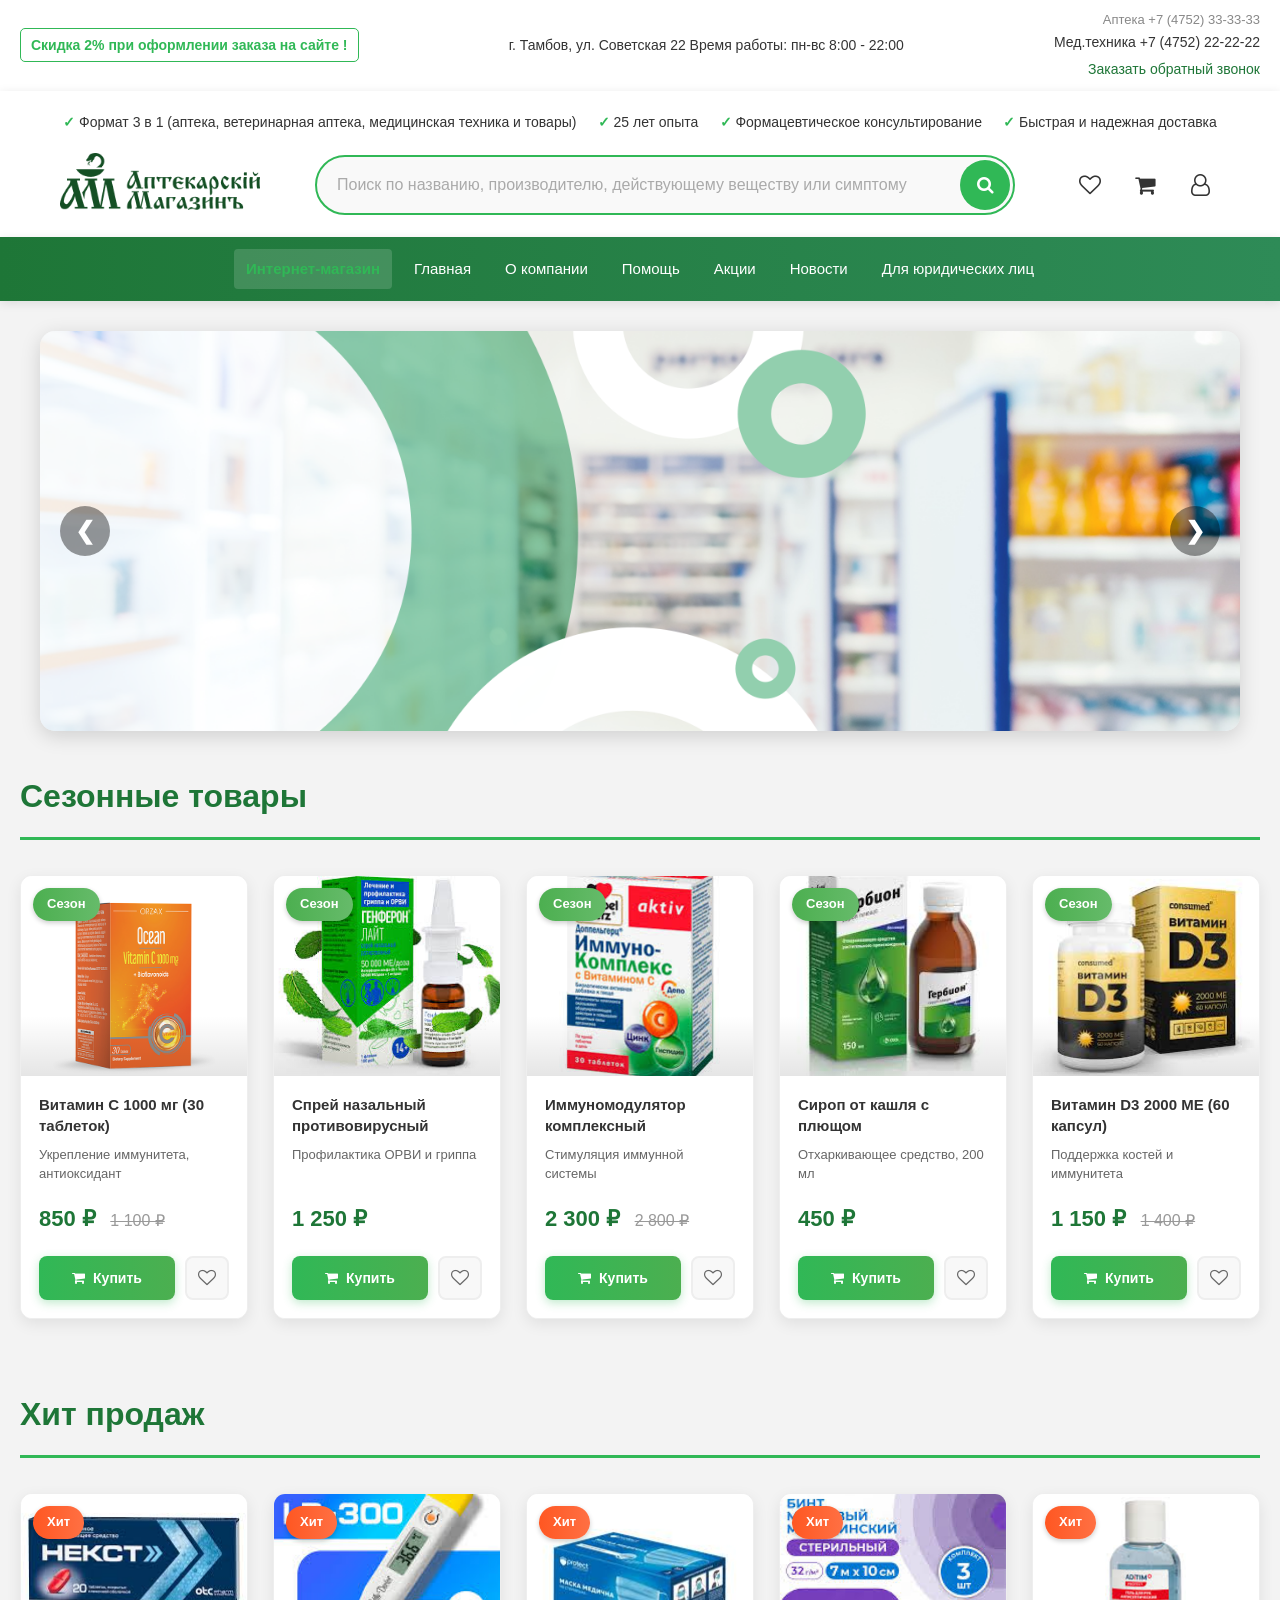
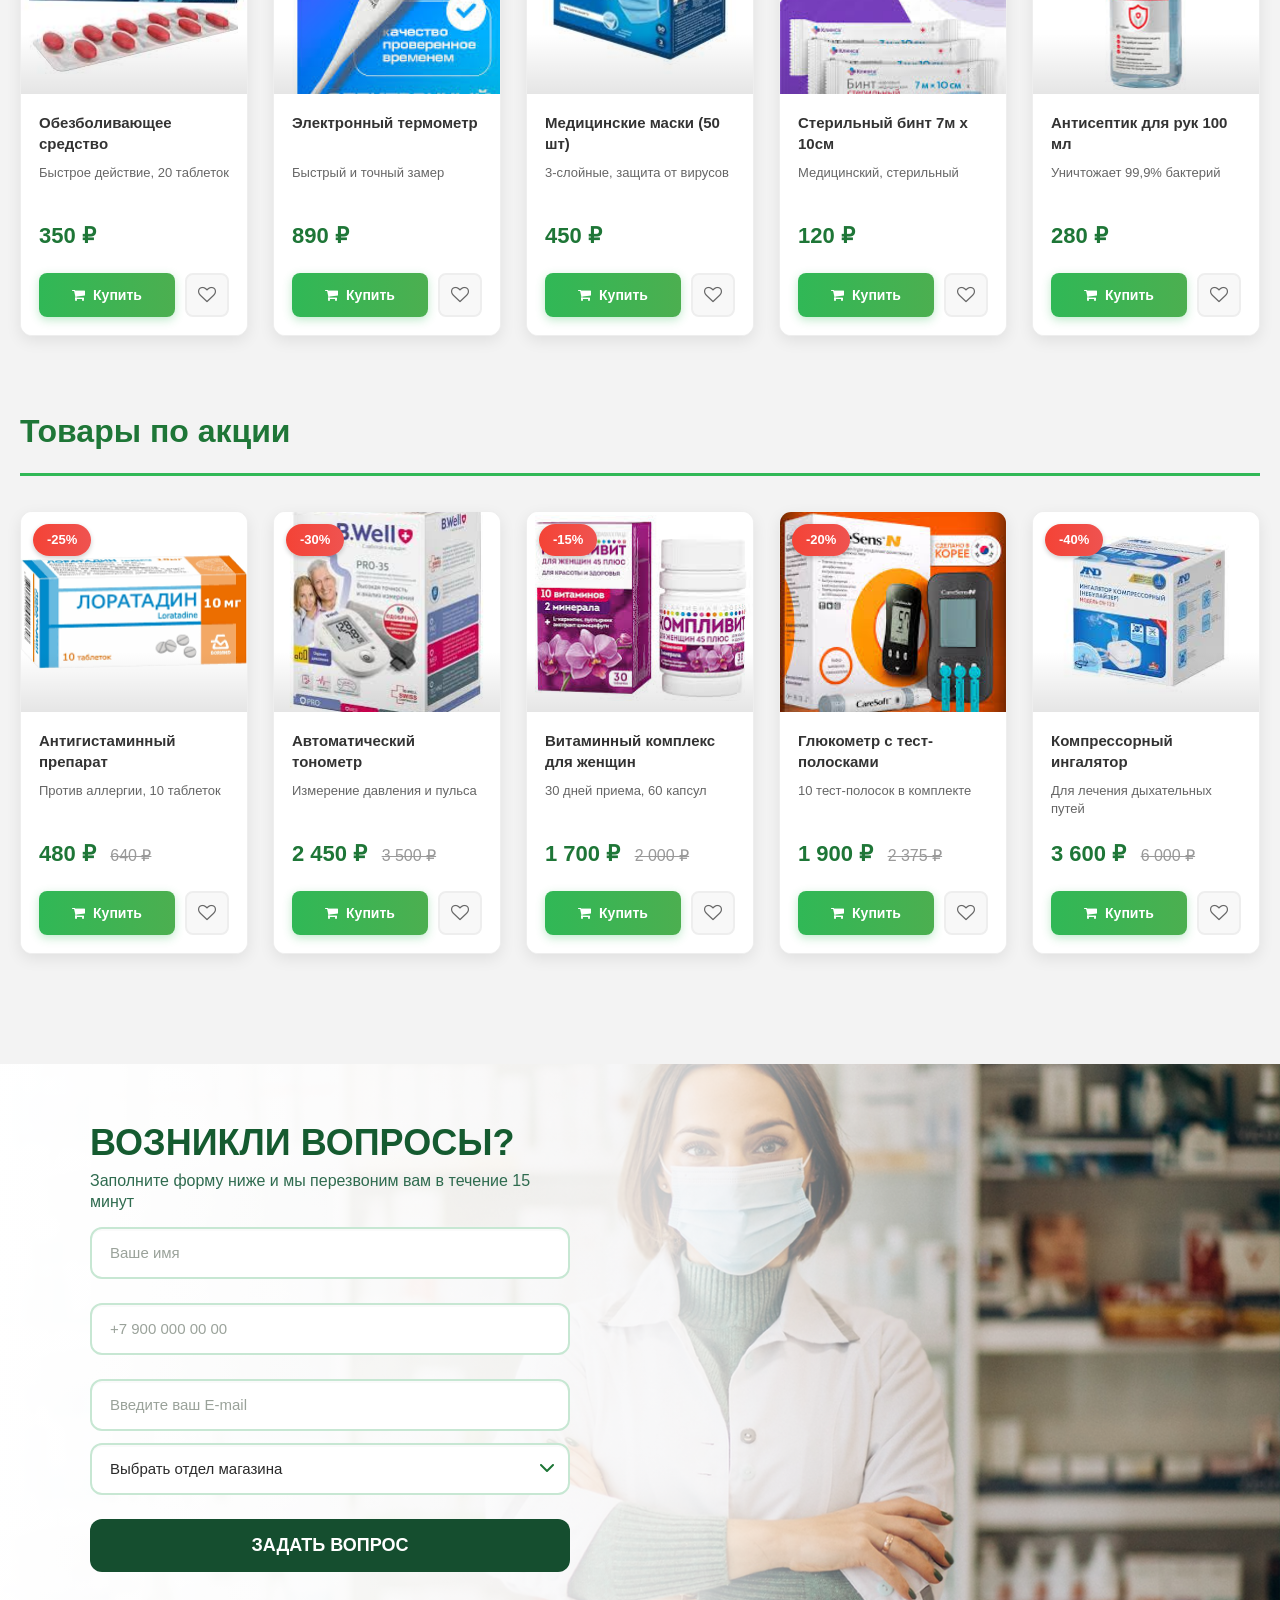
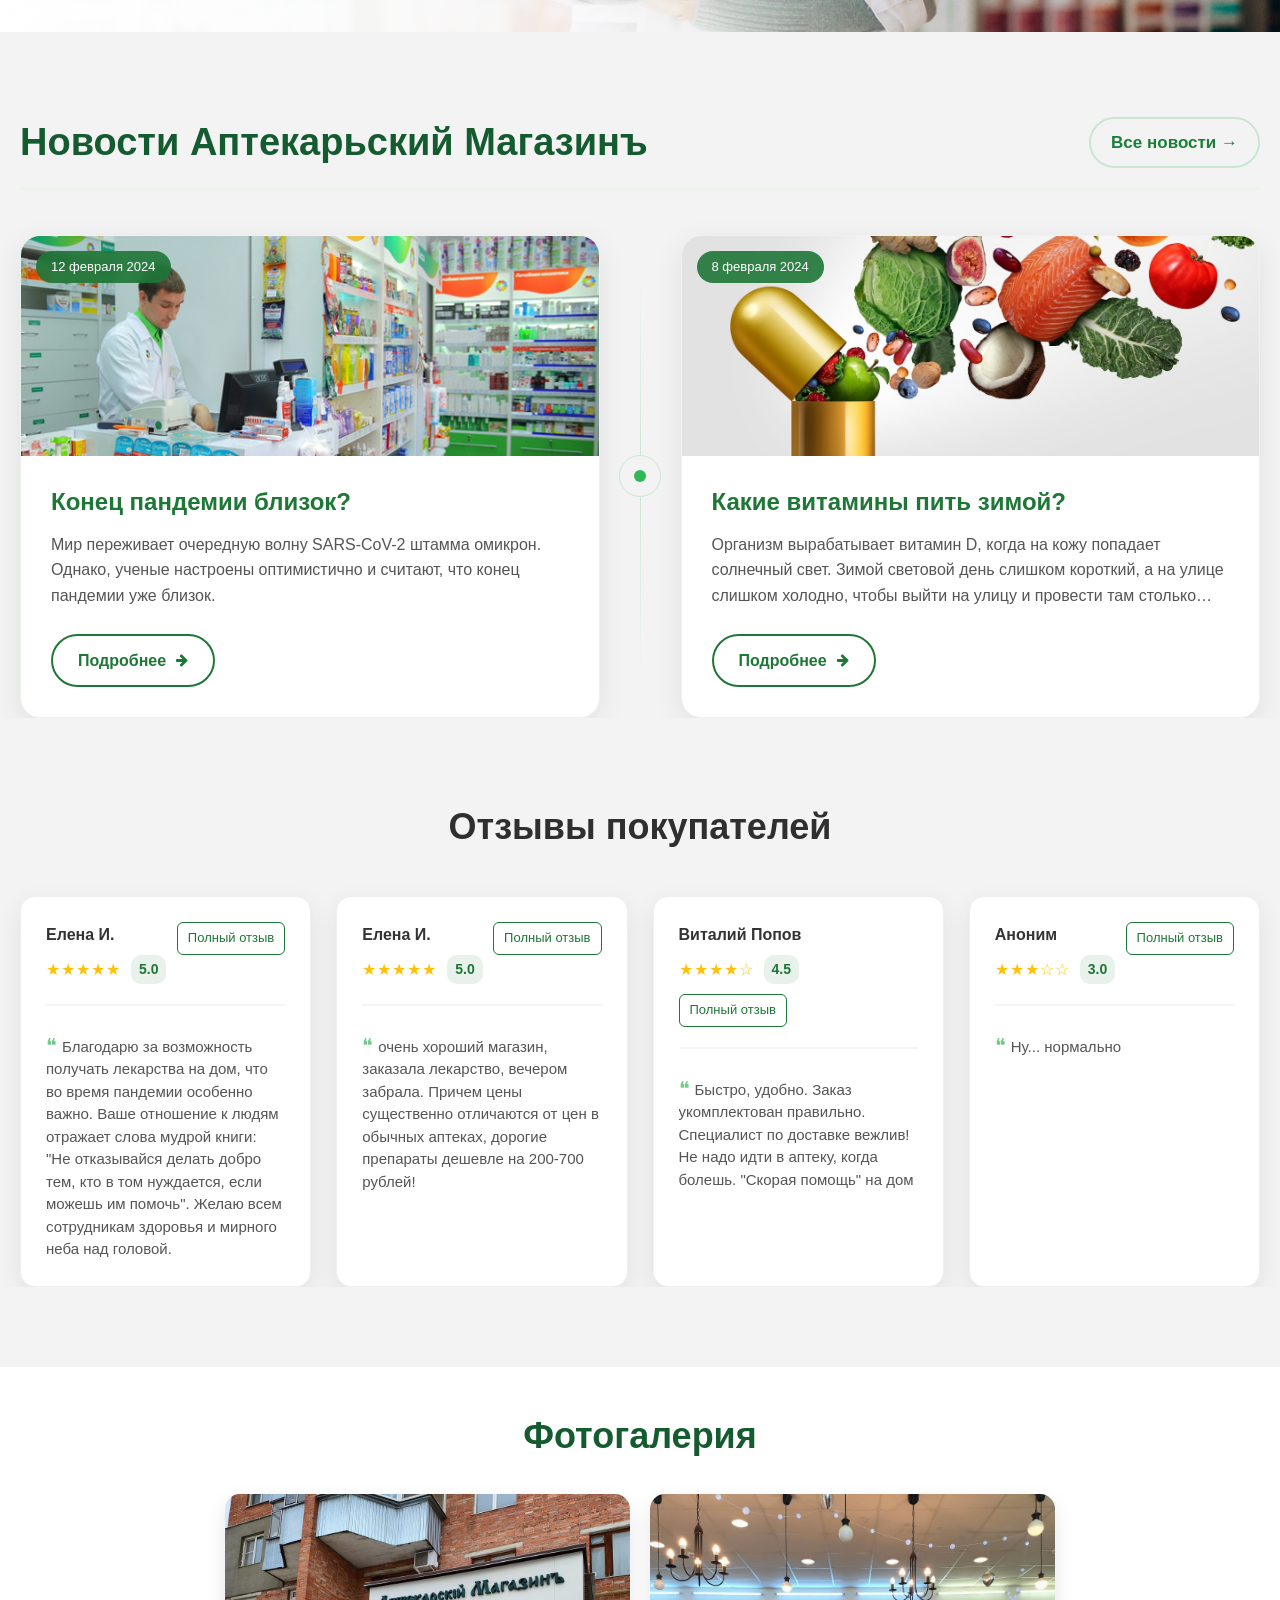
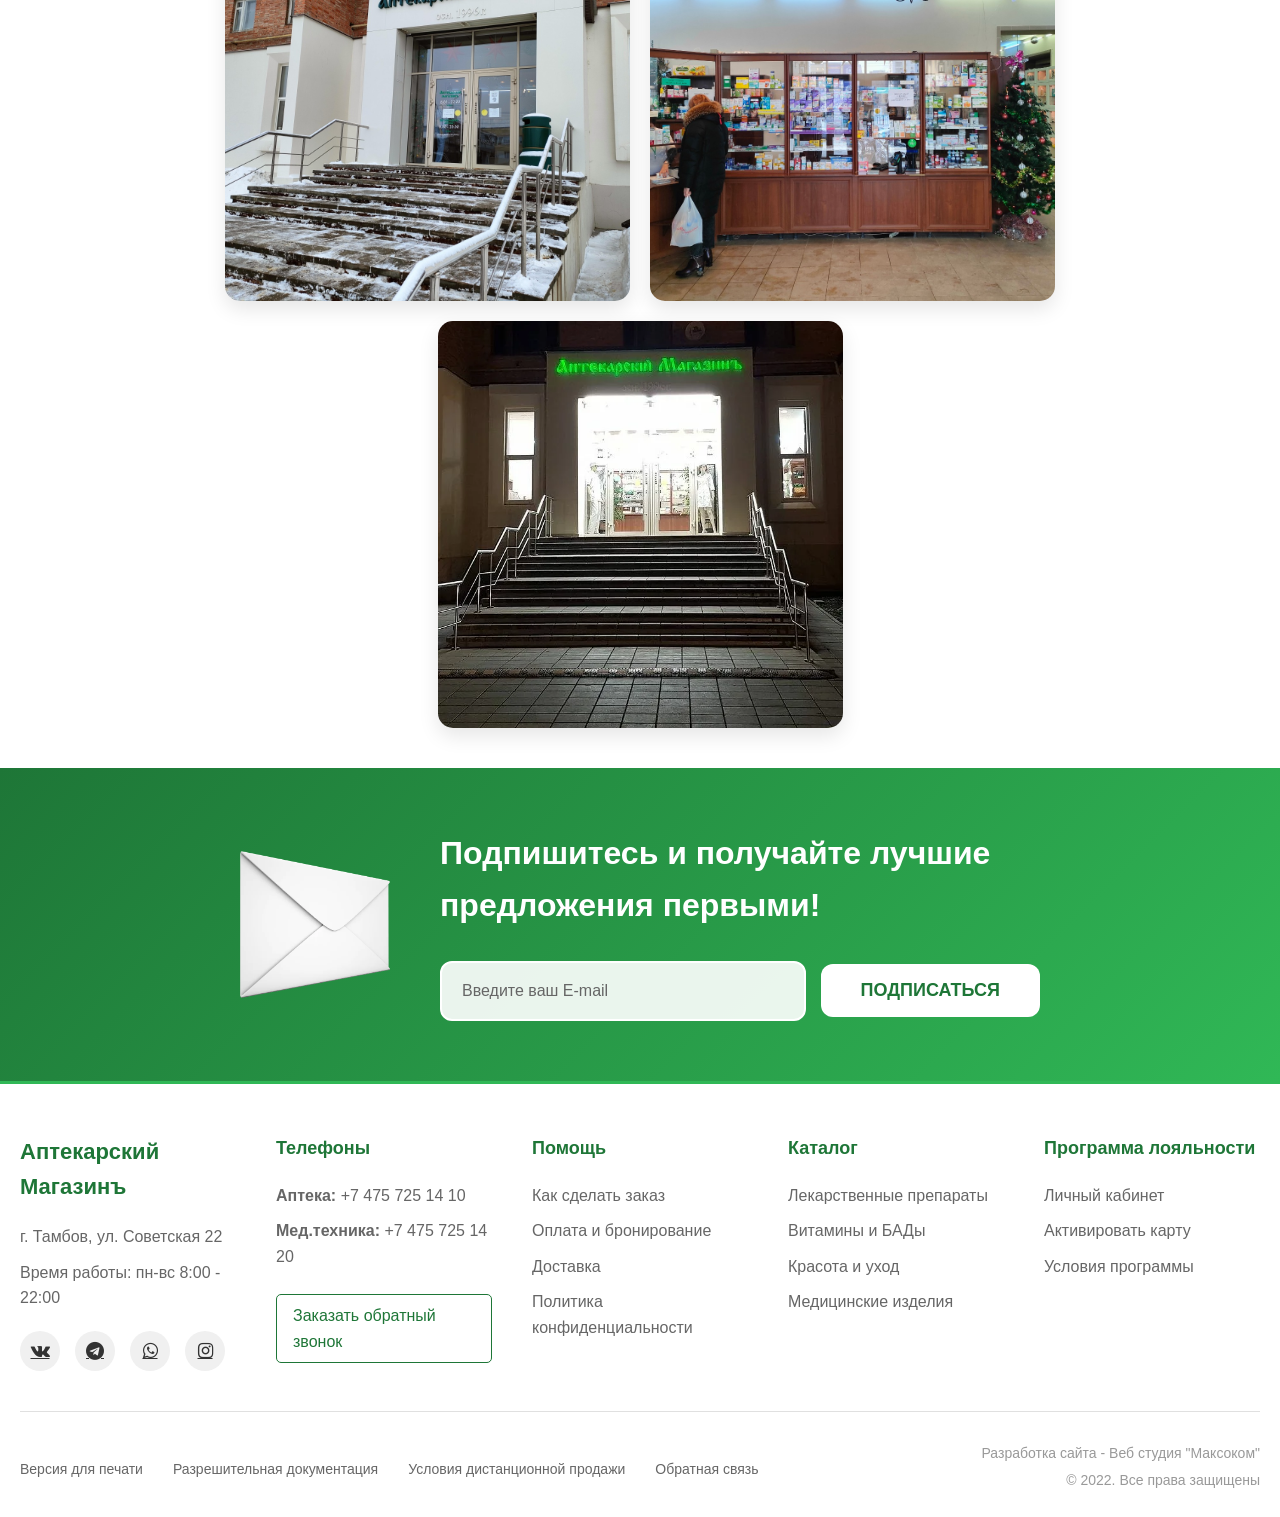
==== index.html @ 199e9e1a "Аптека" ====
<!doctype html>
<html lang="ru">
  <head>
    <meta charset="UTF-8" />
    <meta
      name="viewport"
      content="width=device-width, initial-scale=1.0, maximum-scale=1.0, user-scalable=no"
    />
    <link
      rel="stylesheet"
      href="https://cdnjs.cloudflare.com/ajax/libs/font-awesome/4.7.0/css/font-awesome.min.css"
    />
    <link rel="stylesheet" href="style.css" />
    <title>Аптекарскiй Магазинъ</title>
  </head>
  <body>
    <!-- ==== TOP HEADER ==== -->
    <div class="top-header">
      <div class="discount">
        <span>Скидка 2% при оформлении заказа на сайте !</span>
      </div>
      <div class="place">
        <p>г. Тамбов, ул. Советская 22 Время работы: пн-вс 8:00 - 22:00</p>
      </div>
      <div class="phone">
        <p>Аптека +7 (4752) 33-33-33</p>
        <p>Мед.техника +7 (4752) 22-22-22</p>
        <a href="#" class="callback-link-top">Заказать обратный звонок</a>
      </div>
    </div>

    <!-- ==== HEADER ==== -->
    <header>
      <div class="top-info">
        <p>
          Формат 3 в 1 (аптека, ветеринарная аптека, медицинская техника и
          товары)
        </p>
        <p>25 лет опыта</p>
        <p>Формацевтическое консультирование</p>
        <p>Быстрая и надежная доставка</p>
      </div>
      <div class="container">
        <div class="logo">
          <img
            src="logo/Аптекарскiй Магазинъ1.png"
            alt="Логотип Аптекарскiй Магазинъ"
          />
        </div>
        <div class="search-container">
          <div class="search">
            <input
              type="text"
              id="search-input"
              placeholder="Поиск по названию, производителю, действующему веществу или симптому"
            />
            <!-- Clear button will be added by JavaScript -->
            <button id="search-button"><i class="fa fa-search"></i></button>
          </div>
          <div id="search-results" class="search-results"></div>
        </div>
        <div class="icons">
          <i class="fa fa-heart-o" id="favorite-icon">
            <span class="counter favorite-counter">0</span>
          </i>
          <i class="fa fa-shopping-cart" id="cart-icon" aria-hidden="true">
            <span class="counter cart-counter">0</span>
          </i>
          <i class="fa fa-user-o" id="user-icon"></i>
        </div>
      </div>
    </header>
    <!-- ==== NAVIGATION ==== -->
    <div class="navigation">
      <nav>
        <ul>
          <li>
            <a href="#" class="active nav-link" data-page="products"
              >Интернет-магазин</a
            >
          </li>
          <li><a href="#" class="nav-link" data-page="home">Главная</a></li>
          <li><a href="#" class="nav-link" data-page="about">О компании</a></li>
          <li><a href="#" class="nav-link" data-page="help">Помощь</a></li>
          <li><a href="#" class="nav-link" data-page="promotions">Акции</a></li>
          <li><a href="#" class="nav-link" data-page="news">Новости</a></li>
          <li>
            <a href="#" class="nav-link" data-page="business"
              >Для юридических лиц</a
            >
          </li>
        </ul>
      </nav>
    </div>
    <!-- ==== SLIDER ==== -->
    <div class="slider">
      <div class="slide active">
        <img
          src="slider/ee4218ab14d336280525d017253421ebbf69c757.png"
          alt="Акция 1"
        />
      </div>
      <div class="slide">
        <img
          src="slider/831b819a-e4f6-42c9-9b72-a0c1b4ff2a2b.jpg"
          alt="Акция 2"
        />
      </div>
      <div class="slide">
        <img src="slider/Copilot_20260202_022223.png" alt="Акция 3" />
      </div>
      <div class="slide">
        <img src="slider/Copilot_20260202_022359.png" alt="Акция 4" />
      </div>
      <div class="slide">
        <img src="slider/Copilot_20260202_022614.png" alt="Акция 5" />
      </div>
      <a class="prev" onclick="changeSlide(-1)">&#10094;</a>
      <a class="next" onclick="changeSlide(1)">&#10095;</a>
      <div class="dots">
        <span class="dot active" onclick="currentSlide(1)"></span>
        <span class="dot" onclick="currentSlide(2)"></span>
        <span class="dot" onclick="currentSlide(3)"></span>
        <span class="dot" onclick="currentSlide(4)"></span>
        <span class="dot" onclick="currentSlide(5)"></span>
      </div>
    </div>

    <!-- ==== PRODUCTS SECTION ==== -->
    <section class="products-section">
      <!-- Сезонные товары -->
      <div class="products-category">
        <h2 class="category-title">Сезонные товары</h2>
        <div class="products-grid">
          <!-- Товар 1 -->
          <div class="product-card">
            <div class="product-badge seasonal">Сезон</div>
            <div class="product-image">
              <img src="product/1.png" alt="Витамин C" />
            </div>
            <div class="product-info">
              <h3 class="product-title">Витамин C 1000 мг (30 таблеток)</h3>
              <p class="product-desc">Укрепление иммунитета, антиоксидант</p>
              <div class="product-price">
                <span class="current-price">850 ₽</span>
                <span class="old-price">1 100 ₽</span>
              </div>
              <div class="product-actions">
                <button class="buy-btn">
                  <i class="fa fa-shopping-cart"></i> Купить
                </button>
                <button class="favorite-btn">
                  <i class="fa fa-heart-o"></i>
                </button>
              </div>
            </div>
          </div>

          <!-- Товар 2 -->
          <div class="product-card">
            <div class="product-badge seasonal">Сезон</div>
            <div class="product-image">
              <img src="product/2.jpg" alt="Спрей от гриппа" />
            </div>
            <div class="product-info">
              <h3 class="product-title">Спрей назальный противовирусный</h3>
              <p class="product-desc">Профилактика ОРВИ и гриппа</p>
              <div class="product-price">
                <span class="current-price">1 250 ₽</span>
              </div>
              <div class="product-actions">
                <button class="buy-btn">
                  <i class="fa fa-shopping-cart"></i> Купить
                </button>
                <button class="favorite-btn">
                  <i class="fa fa-heart-o"></i>
                </button>
              </div>
            </div>
          </div>

          <!-- Товар 3 -->
          <div class="product-card">
            <div class="product-badge seasonal">Сезон</div>
            <div class="product-image">
              <img src="product/3.jpg" alt="Иммуномодулятор" />
            </div>
            <div class="product-info">
              <h3 class="product-title">Иммуномодулятор комплексный</h3>
              <p class="product-desc">Стимуляция иммунной системы</p>
              <div class="product-price">
                <span class="current-price">2 300 ₽</span>
                <span class="old-price">2 800 ₽</span>
              </div>
              <div class="product-actions">
                <button class="buy-btn">
                  <i class="fa fa-shopping-cart"></i> Купить
                </button>
                <button class="favorite-btn">
                  <i class="fa fa-heart-o"></i>
                </button>
              </div>
            </div>
          </div>

          <!-- Товар 4 -->
          <div class="product-card">
            <div class="product-badge seasonal">Сезон</div>
            <div class="product-image">
              <img src="product/4.jpg" alt="Сироп от кашля" />
            </div>
            <div class="product-info">
              <h3 class="product-title">Сироп от кашля с плющом</h3>
              <p class="product-desc">Отхаркивающее средство, 200 мл</p>
              <div class="product-price">
                <span class="current-price">450 ₽</span>
              </div>
              <div class="product-actions">
                <button class="buy-btn">
                  <i class="fa fa-shopping-cart"></i> Купить
                </button>
                <button class="favorite-btn">
                  <i class="fa fa-heart-o"></i>
                </button>
              </div>
            </div>
          </div>

          <!-- Товар 5 -->
          <div class="product-card">
            <div class="product-badge seasonal">Сезон</div>
            <div class="product-image">
              <img src="product/5.jpg" alt="Витамин D" />
            </div>
            <div class="product-info">
              <h3 class="product-title">Витамин D3 2000 МЕ (60 капсул)</h3>
              <p class="product-desc">Поддержка костей и иммунитета</p>
              <div class="product-price">
                <span class="current-price">1 150 ₽</span>
                <span class="old-price">1 400 ₽</span>
              </div>
              <div class="product-actions">
                <button class="buy-btn">
                  <i class="fa fa-shopping-cart"></i> Купить
                </button>
                <button class="favorite-btn">
                  <i class="fa fa-heart-o"></i>
                </button>
              </div>
            </div>
          </div>
        </div>
      </div>

      <!-- Хит продаж -->
      <div class="products-category">
        <h2 class="category-title">Хит продаж</h2>
        <div class="products-grid">
          <!-- Товар 1 -->
          <div class="product-card">
            <div class="product-badge bestseller">Хит</div>
            <div class="product-image">
              <img src="product/6.jpg" alt="Обезболивающее" />
            </div>
            <div class="product-info">
              <h3 class="product-title">Обезболивающее средство</h3>
              <p class="product-desc">Быстрое действие, 20 таблеток</p>
              <div class="product-price">
                <span class="current-price">350 ₽</span>
              </div>
              <div class="product-actions">
                <button class="buy-btn">
                  <i class="fa fa-shopping-cart"></i> Купить
                </button>
                <button class="favorite-btn">
                  <i class="fa fa-heart-o"></i>
                </button>
              </div>
            </div>
          </div>

          <!-- Товар 2 -->
          <div class="product-card">
            <div class="product-badge bestseller">Хит</div>
            <div class="product-image">
              <img src="product/7.jpg" alt="Термометр" />
            </div>
            <div class="product-info">
              <h3 class="product-title">Электронный термометр</h3>
              <p class="product-desc">Быстрый и точный замер</p>
              <div class="product-price">
                <span class="current-price">890 ₽</span>
              </div>
              <div class="product-actions">
                <button class="buy-btn">
                  <i class="fa fa-shopping-cart"></i> Купить
                </button>
                <button class="favorite-btn">
                  <i class="fa fa-heart-o"></i>
                </button>
              </div>
            </div>
          </div>

          <!-- Товар 3 -->
          <div class="product-card">
            <div class="product-badge bestseller">Хит</div>
            <div class="product-image">
              <img src="product/8.jpg" alt="Маска медицинская" />
            </div>
            <div class="product-info">
              <h3 class="product-title">Медицинские маски (50 шт)</h3>
              <p class="product-desc">3-слойные, защита от вирусов</p>
              <div class="product-price">
                <span class="current-price">450 ₽</span>
              </div>
              <div class="product-actions">
                <button class="buy-btn">
                  <i class="fa fa-shopping-cart"></i> Купить
                </button>
                <button class="favorite-btn">
                  <i class="fa fa-heart-o"></i>
                </button>
              </div>
            </div>
          </div>

          <!-- Товар 4 -->
          <div class="product-card">
            <div class="product-badge bestseller">Хит</div>
            <div class="product-image">
              <img src="product/9.jpg" alt="Бинт" />
            </div>
            <div class="product-info">
              <h3 class="product-title">Стерильный бинт 7м х 10см</h3>
              <p class="product-desc">Медицинский, стерильный</p>
              <div class="product-price">
                <span class="current-price">120 ₽</span>
              </div>
              <div class="product-actions">
                <button class="buy-btn">
                  <i class="fa fa-shopping-cart"></i> Купить
                </button>
                <button class="favorite-btn">
                  <i class="fa fa-heart-o"></i>
                </button>
              </div>
            </div>
          </div>

          <!-- Товар 5 -->
          <div class="product-card">
            <div class="product-badge bestseller">Хит</div>
            <div class="product-image">
              <img src="product/10.jpg" alt="Антисептик" />
            </div>
            <div class="product-info">
              <h3 class="product-title">Антисептик для рук 100 мл</h3>
              <p class="product-desc">Уничтожает 99,9% бактерий</p>
              <div class="product-price">
                <span class="current-price">280 ₽</span>
              </div>
              <div class="product-actions">
                <button class="buy-btn">
                  <i class="fa fa-shopping-cart"></i> Купить
                </button>
                <button class="favorite-btn">
                  <i class="fa fa-heart-o"></i>
                </button>
              </div>
            </div>
          </div>
        </div>
      </div>

      <!-- Товары по акции -->
      <div class="products-category">
        <h2 class="category-title">Товары по акции</h2>
        <div class="products-grid">
          <!-- Товар 1 -->
          <div class="product-card">
            <div class="product-badge discount">-25%</div>
            <div class="product-image">
              <img src="product/11.png" alt="Антигистаминное" />
            </div>
            <div class="product-info">
              <h3 class="product-title">Антигистаминный препарат</h3>
              <p class="product-desc">Против аллергии, 10 таблеток</p>
              <div class="product-price">
                <span class="current-price">480 ₽</span>
                <span class="old-price">640 ₽</span>
              </div>
              <div class="product-actions">
                <button class="buy-btn">
                  <i class="fa fa-shopping-cart"></i> Купить
                </button>
                <button class="favorite-btn">
                  <i class="fa fa-heart-o"></i>
                </button>
              </div>
            </div>
          </div>

          <!-- Товар 2 -->
          <div class="product-card">
            <div class="product-badge discount">-30%</div>
            <div class="product-image">
              <img src="product/12.jpg" alt="Тонометр" />
            </div>
            <div class="product-info">
              <h3 class="product-title">Автоматический тонометр</h3>
              <p class="product-desc">Измерение давления и пульса</p>
              <div class="product-price">
                <span class="current-price">2 450 ₽</span>
                <span class="old-price">3 500 ₽</span>
              </div>
              <div class="product-actions">
                <button class="buy-btn">
                  <i class="fa fa-shopping-cart"></i> Купить
                </button>
                <button class="favorite-btn">
                  <i class="fa fa-heart-o"></i>
                </button>
              </div>
            </div>
          </div>

          <!-- Товар 3 -->
          <div class="product-card">
            <div class="product-badge discount">-15%</div>
            <div class="product-image">
              <img src="product/13.jpg" alt="Витаминный комплекс" />
            </div>
            <div class="product-info">
              <h3 class="product-title">Витаминный комплекс для женщин</h3>
              <p class="product-desc">30 дней приема, 60 капсул</p>
              <div class="product-price">
                <span class="current-price">1 700 ₽</span>
                <span class="old-price">2 000 ₽</span>
              </div>
              <div class="product-actions">
                <button class="buy-btn">
                  <i class="fa fa-shopping-cart"></i> Купить
                </button>
                <button class="favorite-btn">
                  <i class="fa fa-heart-o"></i>
                </button>
              </div>
            </div>
          </div>

          <!-- Товар 4 -->
          <div class="product-card">
            <div class="product-badge discount">-20%</div>
            <div class="product-image">
              <img src="product/14.jpg" alt="Глюкометр" />
            </div>
            <div class="product-info">
              <h3 class="product-title">Глюкометр с тест-полосками</h3>
              <p class="product-desc">10 тест-полосок в комплекте</p>
              <div class="product-price">
                <span class="current-price">1 900 ₽</span>
                <span class="old-price">2 375 ₽</span>
              </div>
              <div class="product-actions">
                <button class="buy-btn">
                  <i class="fa fa-shopping-cart"></i> Купить
                </button>
                <button class="favorite-btn">
                  <i class="fa fa-heart-o"></i>
                </button>
              </div>
            </div>
          </div>

          <!-- Товар 5 -->
          <div class="product-card">
            <div class="product-badge discount">-40%</div>
            <div class="product-image">
              <img src="product/15.jpg" alt="Ингалятор" />
            </div>
            <div class="product-info">
              <h3 class="product-title">Компрессорный ингалятор</h3>
              <p class="product-desc">Для лечения дыхательных путей</p>
              <div class="product-price">
                <span class="current-price">3 600 ₽</span>
                <span class="old-price">6 000 ₽</span>
              </div>
              <div class="product-actions">
                <button class="buy-btn">
                  <i class="fa fa-shopping-cart"></i> Купить
                </button>
                <button class="favorite-btn">
                  <i class="fa fa-heart-o"></i>
                </button>
              </div>
            </div>
          </div>
        </div>
      </div>
    </section>

    <!-- МОДАЛЬНЫЕ ОКНА -->
    <div class="modal" id="cart-modal">
      <div class="modal-content">
        <div class="modal-header">
          <h2>🛒 Ваша корзина</h2>
          <span class="close-modal">&times;</span>
        </div>
        <div class="modal-body">
          <div id="cart-items-container">
            <p class="empty-cart-message">Ваша корзина пуста</p>
          </div>
          <div class="cart-summary">
            <div class="total-items">
              <span>Товаров:</span>
              <span id="total-items-count">0</span>
            </div>
            <div class="total-price">
              <span>Итого:</span>
              <span id="total-price">0 ₽</span>
            </div>
          </div>
        </div>
        <div class="modal-footer">
          <button class="btn-continue">Продолжить покупки</button>
          <button class="btn-checkout">Оформить заказ</button>
        </div>
      </div>
    </div>

    <div class="modal" id="favorite-modal">
      <div class="modal-content">
        <div class="modal-header">
          <h2>❤️ Избранные товары</h2>
          <span class="close-modal">&times;</span>
        </div>
        <div class="modal-body">
          <div id="favorite-items-container">
            <p class="empty-favorite-message">
              У вас пока нет избранных товаров
            </p>
          </div>
        </div>
        <div class="modal-footer">
          <button class="btn-continue">Продолжить покупки</button>
        </div>
      </div>
    </div>

    <div class="modal" id="login-modal">
      <div class="modal-content">
        <div class="modal-header">
          <h2>👤 Вход в личный кабинет</h2>
          <span class="close-modal">&times;</span>
        </div>
        <div class="modal-body">
          <form id="login-form">
            <div class="form-group">
              <label for="email">Email</label>
              <input
                type="email"
                id="login-email"
                placeholder="Введите ваш email"
                required
              />
            </div>
            <div class="form-group">
              <label for="password">Пароль</label>
              <input
                type="password"
                id="login-password"
                placeholder="Введите пароль"
                required
              />
            </div>
            <div class="form-options">
              <label> <input type="checkbox" /> Запомнить меня </label>
              <a href="#" class="forgot-password">Забыли пароль?</a>
            </div>
          </form>
        </div>
        <div class="modal-footer">
          <button type="submit" class="btn-login" id="login-submit">
            Войти
          </button>
          <button class="btn-register" id="open-register-modal">
            Регистрация
          </button>
        </div>
      </div>
    </div>

    <div class="modal" id="register-modal">
      <div class="modal-content">
        <div class="modal-header">
          <h2>📝 Регистрация</h2>
          <span class="close-modal">&times;</span>
        </div>
        <div class="modal-body">
          <form id="register-form">
            <div class="form-group">
              <label for="reg-name">Имя</label>
              <input
                type="text"
                id="reg-name"
                placeholder="Введите ваше имя"
                required
              />
            </div>
            <div class="form-group">
              <label for="reg-email">Email</label>
              <input
                type="email"
                id="reg-email"
                placeholder="Введите ваш email"
                required
              />
            </div>
            <div class="form-group">
              <label for="reg-phone">Телефон</label>
              <input
                type="tel"
                id="reg-phone"
                placeholder="+7 900 000 00 00"
                required
              />
            </div>
            <div class="form-group">
              <label for="reg-password">Пароль</label>
              <input
                type="password"
                id="reg-password"
                placeholder="Придумайте пароль"
                required
              />
            </div>
            <div class="form-group">
              <label for="reg-confirm-password">Подтвердите пароль</label>
              <input
                type="password"
                id="reg-confirm-password"
                placeholder="Повторите пароль"
                required
              />
            </div>
          </form>
        </div>
        <div class="modal-footer">
          <button
            type="submit"
            class="btn-register-submit"
            id="register-submit"
          >
            Зарегистрироваться
          </button>
          <button class="btn-back-to-login">Вход</button>
        </div>
      </div>
    </div>

    <!-- ==== CONTACT HERO ==== -->
    <section class="contact-hero">
      <div class="container contact-grid">
        <div class="contact-left">
          <h1 class="contact-title">ВОЗНИКЛИ ВОПРОСЫ?</h1>
          <p class="contact-sub">
            Заполните форму ниже и мы перезвоним вам в течение 15 минут
          </p>

          <form id="contactForm" class="contact-form" novalidate>
            <div class="row top-row">
              <input
                type="text"
                id="cf-name"
                name="name"
                placeholder="Ваше имя"
                required
              />
              <input
                type="tel"
                id="cf-phone"
                name="phone"
                placeholder="+7 900 000 00 00"
                required
              />
            </div>

            <input
              type="email"
              id="cf-email"
              name="email"
              placeholder="Введите ваш E-mail"
              required
            />

            <select id="cf-dept" name="department" required>
              <option value="">Выбрать отдел магазина</option>
              <option>Аптека</option>
              <option>Ветеринарная аптека</option>
              <option>Мед. техника</option>
            </select>

            <button type="submit" class="btn-contact">ЗАДАТЬ ВОПРОС</button>
          </form>
        </div>
      </div>
    </section>

    <!-- ==== NEWS ==== -->
    <div class="news-section">
      <div class="news-header">
        <h1 class="main-title">Новости Аптекарьский Магазинъ</h1>
        <a href="#" class="all-news-link">Все новости →</a>
      </div>

      <div class="news-container">
        <div class="news-item">
          <div class="news-image">
            <img
              src="news/1ab237dc6c8d3897ac0220f65b48d33b2b498973.png"
              alt="Новость 1"
            />
            <div class="news-date">12 февраля 2024</div>
          </div>
          <div class="news-content">
            <h2 class="news-title">Конец пандемии близок?</h2>
            <p class="news-text">
              Мир переживает очередную волну SARS-CoV-2 штамма омикрон. Однако,
              ученые настроены оптимистично и считают, что конец пандемии уже
              близок.
            </p>
            <div class="news-footer">
              <a href="#" class="read-more">
                <span>Подробнее</span>
                <i class="fa fa-arrow-right"></i>
              </a>
            </div>
          </div>
        </div>

        <div class="news-divider"></div>

        <div class="news-item">
          <div class="news-image">
            <img
              src="news/004b25391308c42a84e63d21d0bea81a0b3160e7.png"
              alt="Новость 2"
            />
            <div class="news-date">8 февраля 2024</div>
          </div>
          <div class="news-content">
            <h2 class="news-title">Какие витамины пить зимой?</h2>
            <p class="news-text">
              Организм вырабатывает витамин D, когда на кожу попадает солнечный
              свет. Зимой световой день слишком короткий, а на улице слишком
              холодно, чтобы выйти на улицу и провести там столько времени.
            </p>
            <div class="news-footer">
              <a href="#" class="read-more">
                <span>Подробнее</span>
                <i class="fa fa-arrow-right"></i>
              </a>
            </div>
          </div>
        </div>
      </div>
    </div>

    <!-- ==== REVIEWS ==== -->
    <div class="reviews">
      <h1 class="reviews-title">Отзывы покупателей</h1>
      <div class="reviews-container">
        <!-- Отзыв 1 -->
        <div class="review-card">
          <div class="review-header">
            <div class="reviewer-info">
              <div class="reviewer-name">Елена И.</div>
              <div class="review-rating">
                <span class="stars">★★★★★</span>
                <span class="rating-score">5.0</span>
              </div>
            </div>
            <a href="#" class="full-review-link">Полный отзыв</a>
          </div>
          <div class="review-text">
            Благодарю за возможность получать лекарства на дом, что во время
            пандемии особенно важно. Ваше отношение к людям отражает слова
            мудрой книги: "Не отказывайся делать добро тем, кто в том нуждается,
            если можешь им помочь". Желаю всем сотрудникам здоровья и мирного
            неба над головой.
          </div>
        </div>

        <!-- Отзыв 2 -->
        <div class="review-card">
          <div class="review-header">
            <div class="reviewer-info">
              <div class="reviewer-name">Елена И.</div>
              <div class="review-rating">
                <span class="stars">★★★★★</span>
                <span class="rating-score">5.0</span>
              </div>
            </div>
            <a href="#" class="full-review-link">Полный отзыв</a>
          </div>
          <div class="review-text">
            очень хороший магазин, заказала лекарство, вечером забрала. Причем
            цены существенно отличаются от цен в обычных аптеках, дорогие
            препараты дешевле на 200-700 рублей!
          </div>
        </div>

        <!-- Отзыв 3 -->
        <div class="review-card">
          <div class="review-header">
            <div class="reviewer-info">
              <div class="reviewer-name">Виталий Попов</div>
              <div class="review-rating">
                <span class="stars">★★★★☆</span>
                <span class="rating-score">4.5</span>
              </div>
            </div>
            <a href="#" class="full-review-link">Полный отзыв</a>
          </div>
          <div class="review-text">
            Быстро, удобно. Заказ укомплектован правильно. Специалист по
            доставке вежлив! Не надо идти в аптеку, когда болешь. "Скорая
            помощь" на дом
          </div>
        </div>

        <!-- Отзыв 4 -->
        <div class="review-card">
          <div class="review-header">
            <div class="reviewer-info">
              <div class="reviewer-name">Аноним</div>
              <div class="review-rating">
                <span class="stars">★★★☆☆</span>
                <span class="rating-score">3.0</span>
              </div>
            </div>
            <a href="#" class="full-review-link">Полный отзыв</a>
          </div>
          <div class="review-text">Ну... нормально</div>
        </div>
      </div>
    </div>

    <!-- ==== GALLERY ==== -->
    <div class="gallery">
      <h1>Фотогалерия</h1>
      <div class="gal">
        <img
          src="gallery/d3ba1272bb0c26089b6b3ba1b061b886b96b39d1.png"
          alt=""
        />
        <img
          src="gallery/2f2f489638f92352ebf71cd1b2b135dfe9fab8c7.png"
          alt=""
        />
        <img
          src="gallery/9579da0a77bc2bf8685a7895a681342d2af0b3a7.png"
          alt=""
        />
      </div>
    </div>

    <!-- ==== SUBSCRIBE ==== -->
    <div class="subscribe">
      <img
        src="subscribe/d0871c076b2e348e4471212b59f151b53059387a.png"
        alt=""
      />
      <div class="follow">
        <h1>Подпишитесь и получайте лучшие предложения первыми!</h1>
        <div class="email">
          <input
            type="email"
            name="email"
            id="subscribe-email"
            placeholder="Введите ваш E-mail"
          />
          <button id="subscribe-btn">ПОДПИСАТЬСЯ</button>
        </div>
      </div>
    </div>

    <!-- ==== FOOTER ==== -->
    <footer class="footer">
      <div class="footer-container">
        <div class="footer-column">
          <h3>Аптекарский Магазинъ</h3>
          <p>г. Тамбов, ул. Советская 22</p>
          <p>Время работы: пн-вс 8:00 - 22:00</p>
          <div class="social-icons">
            <a href="#"><i class="fa fa-vk"></i></a>
            <a href="#"><i class="fa fa-telegram"></i></a>
            <a href="#"><i class="fa fa-whatsapp"></i></a>
            <a href="#"><i class="fa fa-instagram"></i></a>
          </div>
        </div>

        <div class="footer-column">
          <h4>Телефоны</h4>
          <p><strong>Аптека:</strong> +7 475 725 14 10</p>
          <p><strong>Мед.техника:</strong> +7 475 725 14 20</p>
          <a href="#" class="callback-link">Заказать обратный звонок</a>
        </div>

        <div class="footer-column">
          <h4>Помощь</h4>
          <ul>
            <li><a href="#">Как сделать заказ</a></li>
            <li><a href="#">Оплата и бронирование</a></li>
            <li><a href="#">Доставка</a></li>
            <li><a href="#">Политика конфиденциальности</a></li>
          </ul>
        </div>

        <div class="footer-column">
          <h4>Каталог</h4>
          <ul>
            <li><a href="#">Лекарственные препараты</a></li>
            <li><a href="#">Витамины и БАДы</a></li>
            <li><a href="#">Красота и уход</a></li>
            <li><a href="#">Медицинские изделия</a></li>
          </ul>
        </div>

        <div class="footer-column">
          <h4>Программа лояльности</h4>
          <ul>
            <li><a href="#">Личный кабинет</a></li>
            <li><a href="#">Активировать карту</a></li>
            <li><a href="#">Условия программы</a></li>
          </ul>
        </div>
      </div>

      <div class="footer-bottom">
        <div class="footer-links">
          <a href="#">Версия для печати</a>
          <a href="#">Разрешительная документация</a>
          <a href="#">Условия дистанционной продажи</a>
          <a href="#">Обратная связь</a>
        </div>
        <div class="footer-copyright">
          <p>Разработка сайта - Веб студия "Максоком"</p>
          <p>© 2022. Все права защищены</p>
        </div>
      </div>
    </footer>

    <script src="script.js"></script>
  </body>
</html>
---- style.css ----
* {
  margin: 0;
  padding: 0;
  box-sizing: border-box;
}

body {
  background: #f3f3f3;
  font-family: Arial, sans-serif;
  color: #333;
  line-height: 1.6;
  overflow-x: hidden;
  width: 100%;
}

/* ==== TOP HEADER ==== */
.top-header {
  width: 100%;
  background: white;
  padding: 10px 20px;
  display: flex;
  justify-content: space-between;
  align-items: center;
  font-size: 14px;
  color: #333;
  box-shadow: 0 2px 5px rgba(0, 0, 0, 0.1);
  overflow: hidden;
}

.discount {
  text-align: left;
  flex-shrink: 0;
}

.discount span {
  border: 1px solid #30b856;
  padding: 5px 10px;
  border-radius: 5px;
  color: #30b856;
  font-size: 14px;
  font-weight: 700;
  display: inline-block;
  white-space: nowrap;
}

.place {
  text-align: center;
  padding: 0 20px;
  flex-grow: 1;
  min-width: 0;
}

.place p {
  margin: 0;
  font-size: 14px;
  white-space: nowrap;
  overflow: hidden;
  text-overflow: ellipsis;
}

.phone {
  text-align: right;
  flex-shrink: 0;
}

.phone p {
  margin: 0;
  font-size: 14px;
  white-space: nowrap;
}

.phone p:first-child {
  font-size: 13px;
  color: #888;
}

.phone a {
  color: #1e7637;
  text-decoration: none;
  cursor: pointer;
  transition:
    text-decoration 0.3s,
    color 0.3s ease;
  display: inline-block;
  margin-top: 5px;
}

.phone a:hover {
  color: #1e7637;
  text-decoration: underline;
}

/* ==== HEADER ==== */
header {
  width: 100%;
  padding: 20px 0;
  background: white;
  box-shadow: 0 2px 10px rgba(0, 0, 0, 0.1);
  overflow: hidden;
}

header .top-info {
  display: flex;
  justify-content: space-around;
  max-width: 1200px;
  margin: 0 auto 20px;
  padding: 0 20px;
  flex-wrap: wrap;
  gap: 15px;
}

header .top-info p {
  font-size: 14px;
  color: #333;
  margin: 0;
  white-space: nowrap;
}

header .top-info p::before {
  content: "✓ ";
  color: #30b856;
  font-weight: 700;
}

header .container {
  display: flex;
  justify-content: space-between;
  align-items: center;
  max-width: 1200px;
  margin: 0 auto;
  padding: 0 20px;
  flex-wrap: wrap;
  gap: 20px;
}

header .logo {
  width: 200px;
  flex-shrink: 0;
}

header .logo img {
  width: 200px;
  height: auto;
  max-width: 100%;
}

/* ==== SEARCH ==== */
.search-container {
  position: relative;
  flex-grow: 1;
  max-width: 700px;
  margin: 0 20px;
}

.search {
  position: relative;
  width: 100%;
}

.search input {
  width: 100%;
  height: 60px;
  padding: 0 70px 0 20px;
  border: 2px solid #30b856;
  border-radius: 30px;
  font-size: 16px;
  background: #f9f9f9;
  box-sizing: border-box;
}

.search input:focus {
  outline: none;
  border-color: #1e7637;
  box-shadow: 0 0 10px rgba(30, 118, 55, 0.3);
  background: white;
}

.search input::placeholder {
  color: #aaa;
}

.search button#search-button {
  width: 50px;
  height: 50px;
  background: #30b856;
  border: none;
  border-radius: 50%;
  color: white;
  font-size: 18px;
  position: absolute;
  right: 5px;
  top: 50%;
  transform: translateY(-50%);
  cursor: pointer;
  transition: background 0.3s ease;
  z-index: 2;
}

#search-clear-btn {
  display: none;
  position: absolute;
  right: 60px; /* Moved left to not overlap with search button */
  top: 50%;
  transform: translateY(-50%);
  background: #ddd;
  color: #666;
  border: none;
  width: 30px;
  height: 30px;
  border-radius: 50%;
  font-size: 14px;
  cursor: pointer;
  transition: all 0.3s ease;
  z-index: 3;
  display: flex;
  align-items: center;
  justify-content: center;
}

#search-clear-btn:hover {
  background: #ccc;
  color: #333;
  transform: translateY(-50%) scale(1.1);
}

#search-clear-btn.show {
  display: flex;
}

.search-results {
  position: absolute;
  top: 100%;
  left: 0;
  right: 0;
  background: white;
  border: 1px solid #ddd;
  border-radius: 10px;
  margin-top: 5px;
  box-shadow: 0 5px 15px rgba(0, 0, 0, 0.1);
  z-index: 1000;
  max-height: 400px;
  overflow-y: auto;
  display: none;
}

.search-result-item {
  padding: 15px;
  border-bottom: 1px solid #eee;
  cursor: pointer;
  display: flex;
  align-items: center;
  gap: 15px;
  transition: background 0.3s;
}

.search-result-item:hover {
  background: #f9f9f9;
}

.search-result-item img {
  width: 60px;
  height: 60px;
  object-fit: cover;
  border-radius: 5px;
}

.search-result-info {
  flex-grow: 1;
}

.search-result-title {
  font-weight: 600;
  margin-bottom: 5px;
}

.search-result-price {
  color: #1e7637;
  font-weight: bold;
}

/* ==== HEADER ICONS ==== */
header .icons {
  display: flex;
  justify-content: space-between;
  font-size: 22px;
  color: #333;
  flex-shrink: 0;
  gap: 15px;
}

header .icons i {
  cursor: pointer;
  position: relative;
  width: 40px;
  height: 40px;
  display: flex;
  align-items: center;
  justify-content: center;
  transition: all 0.3s ease;
  border-radius: 50%;
}

header .icons i:hover {
  background: #f5f5f5;
  transform: translateY(-2px);
}

#favorite-icon:hover {
  color: #e74c3c;
}

#cart-icon:hover {
  color: #f39c12;
}

#user-icon:hover {
  color: #3498db;
}

header .icons .counter {
  position: absolute;
  top: -5px;
  right: -5px;
  background: #e74c3c;
  color: white;
  border-radius: 50%;
  width: 20px;
  height: 20px;
  font-size: 12px;
  display: flex;
  align-items: center;
  justify-content: center;
  font-weight: bold;
  box-shadow: 0 2px 5px rgba(0, 0, 0, 0.2);
}

header .icons .cart-counter {
  background: #f39c12;
}

header .icons .favorite-counter {
  background: #e74c3c;
}

/* ==== NAVIGATION ==== */
.navigation {
  width: 100%;
  background: linear-gradient(to right, #1e7637, #2e8b57);
  padding: 12px 0;
  box-shadow: 0 2px 10px rgba(0, 0, 0, 0.1);
  overflow: hidden;
}

.navigation nav ul {
  display: flex;
  justify-content: center;
  list-style: none;
  max-width: 1200px;
  margin: 0 auto;
  padding: 0 20px;
  flex-wrap: wrap;
  gap: 10px;
}

.navigation nav ul li {
  margin: 0;
}

.navigation nav ul li a {
  color: white;
  text-decoration: none;
  font-size: 15px;
  font-weight: 500;
  padding: 8px 12px;
  border-radius: 4px;
  transition: all 0.3s ease;
  white-space: nowrap;
  display: block;
}

.navigation nav ul li a:hover {
  color: #30b856;
  background: rgba(255, 255, 255, 0.1);
}

.navigation nav ul li a.active {
  color: #30b856;
  font-weight: 600;
  background: rgba(255, 255, 255, 0.15);
}

.navigation nav ul li a::after {
  content: "";
  position: absolute;
  bottom: -2px;
  left: 50%;
  transform: translateX(-50%);
  width: 0;
  height: 2px;
  background-color: #30b856;
  transition: width 0.3s ease;
}

.navigation nav ul li a:hover::after {
  width: 80%;
}

/* ==== SLIDER ==== */
.slider {
  position: relative;
  max-width: 1200px;
  margin: 30px auto;
  overflow: hidden;
  border-radius: 15px;
  box-shadow: 0 5px 20px rgba(0, 0, 0, 0.15);
  width: 100%;
}

.slide {
  display: none;
  width: 100%;
  transition: opacity 0.5s ease;
}

.slide.active {
  display: block;
  animation: fadeIn 0.5s ease;
}

@keyframes fadeIn {
  from {
    opacity: 0.7;
  }
  to {
    opacity: 1;
  }
}

.slide img {
  width: 100%;
  height: 400px;
  object-fit: cover;
  display: block;
}

.prev,
.next {
  cursor: pointer;
  position: absolute;
  top: 50%;
  width: 50px;
  height: 50px;
  margin-top: -25px;
  color: white;
  font-weight: bold;
  font-size: 24px;
  transition: 0.3s;
  border-radius: 50%;
  background-color: rgba(0, 0, 0, 0.4);
  display: flex;
  align-items: center;
  justify-content: center;
  text-decoration: none;
  z-index: 10;
}

.prev:hover,
.next:hover {
  background-color: rgba(0, 0, 0, 0.7);
  transform: scale(1.1);
}

.prev {
  left: 20px;
}

.next {
  right: 20px;
}

.dots {
  position: absolute;
  bottom: 20px;
  left: 50%;
  transform: translateX(-50%);
  display: flex;
  gap: 10px;
  z-index: 10;
}

.dot {
  cursor: pointer;
  height: 12px;
  width: 12px;
  background-color: rgba(255, 255, 255, 0.5);
  border-radius: 50%;
  display: inline-block;
  transition:
    background-color 0.3s,
    transform 0.3s;
}

.dot.active,
.dot:hover {
  background-color: white;
  transform: scale(1.2);
}

/* ==== PRODUCTS SECTION ==== */
.products-section {
  max-width: 1400px;
  margin: 40px auto;
  padding: 0 20px;
  width: 100%;
  overflow: hidden;
  box-sizing: border-box;
}

.products-category {
  margin-bottom: 70px;
  width: 100%;
}

.category-title {
  font-size: 32px;
  font-weight: 700;
  color: #1e7637;
  margin-bottom: 35px;
  padding-bottom: 15px;
  border-bottom: 3px solid #30b856;
  position: relative;
  overflow: hidden;
}

.category-title::after {
  content: "";
  position: absolute;
  bottom: -3px;
  left: 0;
  width: 100px;
  height: 3px;
  background: #4caf50;
}

.products-grid {
  display: grid;
  grid-template-columns: repeat(5, 1fr);
  gap: 25px;
  margin-top: 20px;
  width: 100%;
}

.product-card {
  background: white;
  border-radius: 12px;
  overflow: hidden;
  box-shadow: 0 5px 15px rgba(0, 0, 0, 0.08);
  transition: all 0.3s ease;
  position: relative;
  border: 1px solid #eee;
  width: 100%;
  height: 100%;
  display: flex;
  flex-direction: column;
}

.product-card:hover {
  transform: translateY(-8px);
  box-shadow: 0 15px 30px rgba(0, 0, 0, 0.15);
  border-color: #30b856;
}

.product-badge {
  position: absolute;
  top: 12px;
  left: 12px;
  padding: 6px 14px;
  border-radius: 20px;
  font-size: 13px;
  font-weight: bold;
  color: white;
  z-index: 2;
  box-shadow: 0 2px 5px rgba(0, 0, 0, 0.2);
}

.product-badge.seasonal {
  background: linear-gradient(to right, #4caf50, #66bb6a);
}

.product-badge.bestseller {
  background: linear-gradient(to right, #ff5722, #ff7043);
}

.product-badge.discount {
  background: linear-gradient(to right, #f44336, #ef5350);
}

.product-image {
  height: 200px;
  background: linear-gradient(135deg, #f5f5f5, #e0e0e0);
  display: flex;
  align-items: center;
  justify-content: center;
  overflow: hidden;
  position: relative;
  flex-shrink: 0;
}

.product-image::before {
  content: "";
  position: absolute;
  top: 0;
  left: 0;
  right: 0;
  bottom: 0;
  background: linear-gradient(to bottom, transparent 70%, rgba(0, 0, 0, 0.1));
}

.product-image img {
  width: 100%;
  height: 100%;
  object-fit: cover;
  transition: transform 0.5s ease;
  display: block;
}

.product-card:hover .product-image img {
  transform: scale(1.08);
}

.product-info {
  padding: 18px;
  background: white;
  flex-grow: 1;
  display: flex;
  flex-direction: column;
}

.product-title {
  font-size: 15px;
  font-weight: 600;
  color: #333;
  margin-bottom: 10px;
  line-height: 1.4;
  min-height: 42px;
  overflow: hidden;
}

.product-desc {
  font-size: 13px;
  color: #666;
  margin-bottom: 18px;
  line-height: 1.4;
  min-height: 36px;
  overflow: hidden;
  flex-grow: 1;
}

.product-price {
  margin-bottom: 20px;
}

.current-price {
  font-size: 22px;
  font-weight: bold;
  color: #1e7637;
  margin-right: 10px;
}

.old-price {
  font-size: 16px;
  color: #999;
  text-decoration: line-through;
}

.product-actions {
  display: flex;
  gap: 10px;
  margin-top: auto;
}

.buy-btn {
  background: linear-gradient(to right, #30b856, #4caf50);
  color: white;
  border: none;
  padding: 12px;
  border-radius: 8px;
  font-size: 14px;
  font-weight: 600;
  cursor: pointer;
  transition: all 0.3s ease;
  display: flex;
  align-items: center;
  justify-content: center;
  gap: 8px;
  white-space: nowrap;
  box-shadow: 0 3px 10px rgba(48, 184, 86, 0.3);
  width: 100%;
  flex-grow: 1;
}

.buy-btn:hover {
  background: linear-gradient(to right, #1e7637, #30b856);
  transform: translateY(-2px);
  box-shadow: 0 5px 15px rgba(48, 184, 86, 0.4);
}

.buy-btn:active {
  transform: translateY(0);
}

.favorite-btn {
  width: 44px;
  height: 44px;
  background: #f8f8f8;
  border: 2px solid #eee;
  border-radius: 8px;
  font-size: 18px;
  color: #666;
  cursor: pointer;
  transition: all 0.3s ease;
  display: flex;
  align-items: center;
  justify-content: center;
  flex-shrink: 0;
}

.favorite-btn:hover {
  background: #ffebee;
  border-color: #ffcdd2;
  color: #e74c3c;
}

.favorite-btn.active {
  background: #ffebee;
  border-color: #e74c3c;
  color: #e74c3c;
}

.favorite-btn.active i::before {
  content: "\f004";
}

/* ==== МОДАЛЬНЫЕ ОКНА ==== */
.modal {
  display: none;
  position: fixed;
  z-index: 1000;
  left: 0;
  top: 0;
  width: 100%;
  height: 100%;
  background-color: rgba(0, 0, 0, 0.5);
  opacity: 0;
  transition: opacity 0.3s ease;
  backdrop-filter: blur(5px);
  overflow: hidden;
}

.modal.show {
  display: flex;
  justify-content: center;
  align-items: center;
  opacity: 1;
}

.modal-content {
  background-color: white;
  margin: 20px;
  border-radius: 15px;
  width: 600px;
  max-width: 95%;
  box-shadow: 0 10px 40px rgba(0, 0, 0, 0.2);
  animation: modalSlideIn 0.3s ease-out;
  overflow: hidden;
  max-height: 90vh;
  display: flex;
  flex-direction: column;
}

@keyframes modalSlideIn {
  from {
    opacity: 0;
    transform: translateY(-50px);
  }
  to {
    opacity: 1;
    transform: translateY(0);
  }
}

.modal-header {
  background: linear-gradient(to right, #1e7637, #30b856);
  color: white;
  padding: 20px 30px;
  display: flex;
  justify-content: space-between;
  align-items: center;
  flex-shrink: 0;
}

.modal-header h2 {
  margin: 0;
  font-size: 24px;
  display: flex;
  align-items: center;
  gap: 10px;
  overflow: hidden;
}

.close-modal {
  color: white;
  font-size: 28px;
  font-weight: bold;
  cursor: pointer;
  transition: transform 0.3s ease;
  flex-shrink: 0;
}

.close-modal:hover {
  transform: scale(1.2);
  color: #ffeb3b;
}

.modal-body {
  padding: 25px 30px;
  overflow-y: auto;
  max-height: 300px;
  flex-grow: 1;
}

.modal-footer {
  padding: 20px 30px;
  background: #f9f9f9;
  border-top: 1px solid #eee;
  display: flex;
  gap: 15px;
  justify-content: flex-end;
  flex-wrap: wrap;
  flex-shrink: 0;
}

.modal-footer button {
  padding: 12px 25px;
  border-radius: 8px;
  font-size: 15px;
  font-weight: 600;
  cursor: pointer;
  transition: all 0.3s ease;
  border: none;
  white-space: nowrap;
}

.btn-continue {
  background: #f5f5f5;
  color: #333;
  min-width: 200px;
}

.btn-continue:hover {
  background: #e0e0e0;
  transform: translateY(-2px);
}

.btn-checkout {
  background: linear-gradient(to right, #30b856, #4caf50);
  color: white;
  box-shadow: 0 3px 10px rgba(48, 184, 86, 0.3);
  min-width: 200px;
}

.btn-checkout:hover {
  background: linear-gradient(to right, #1e7637, #30b856);
  transform: translateY(-2px);
  box-shadow: 0 5px 15px rgba(48, 184, 86, 0.4);
}

.btn-login,
.btn-register {
  padding: 12px 30px;
  border-radius: 8px;
  font-size: 15px;
  font-weight: 600;
  cursor: pointer;
  transition: all 0.3s ease;
  border: none;
  min-width: 150px;
}

.btn-login {
  background: linear-gradient(to right, #30b856, #4caf50);
  color: white;
}

.btn-login:hover {
  background: linear-gradient(to right, #1e7637, #30b856);
}

.btn-register {
  background: transparent;
  color: #30b856;
  border: 2px solid #30b856;
}

.btn-register:hover {
  background: #30b856;
  color: white;
}

.btn-register-submit {
  background: linear-gradient(to right, #1e7637, #30b856);
  color: white;
  padding: 12px 30px;
  border-radius: 8px;
  font-size: 15px;
  font-weight: 600;
  cursor: pointer;
  border: none;
  min-width: 200px;
}

.btn-register-submit:hover {
  background: linear-gradient(to right, #155b30, #1e7637);
  transform: translateY(-2px);
}

.btn-back-to-login {
  background: transparent;
  color: #30b856;
  border: 2px solid #30b856;
  padding: 12px 30px;
  border-radius: 8px;
  font-size: 15px;
  font-weight: 600;
  cursor: pointer;
  min-width: 150px;
}

.btn-back-to-login:hover {
  background: #30b856;
  color: white;
}

/* ==== ЭЛЕМЕНТЫ В КОРЗИНЕ И ИЗБРАННОМ ==== */
.cart-item,
.favorite-item {
  display: flex;
  align-items: center;
  padding: 15px;
  border-bottom: 1px solid #eee;
  transition: background 0.3s ease;
  flex-wrap: wrap;
  gap: 10px;
}

.cart-item:hover,
.favorite-item:hover {
  background: #f9f9f9;
}

.cart-item:last-child,
.favorite-item:last-child {
  border-bottom: none;
}

.cart-item-image,
.favorite-item-image {
  width: 60px;
  height: 60px;
  border-radius: 8px;
  overflow: hidden;
  margin-right: 15px;
  flex-shrink: 0;
}

.cart-item-image img,
.favorite-item-image img {
  width: 100%;
  height: 100%;
  object-fit: cover;
  display: block;
}

.cart-item-info,
.favorite-item-info {
  flex-grow: 1;
  min-width: 200px;
}

.cart-item-title,
.favorite-item-title {
  font-weight: 600;
  color: #333;
  margin-bottom: 5px;
  overflow: hidden;
}

.cart-item-price,
.favorite-item-price {
  color: #1e7637;
  font-weight: bold;
  font-size: 16px;
}

.cart-item-quantity {
  display: flex;
  align-items: center;
  gap: 10px;
  margin-top: 10px;
}

.quantity-btn {
  width: 28px;
  height: 28px;
  border-radius: 50%;
  border: 1px solid #ddd;
  background: white;
  display: flex;
  align-items: center;
  justify-content: center;
  cursor: pointer;
  font-size: 18px;
  transition: all 0.3s ease;
  flex-shrink: 0;
}

.quantity-btn:hover {
  background: #30b856;
  color: white;
  border-color: #30b856;
}

.quantity {
  font-weight: bold;
  width: 30px;
  text-align: center;
}

.remove-item {
  background: transparent;
  border: none;
  color: #f44336;
  cursor: pointer;
  font-size: 18px;
  padding: 5px;
  margin-left: 10px;
  transition: transform 0.3s ease;
  flex-shrink: 0;
}

.remove-item:hover {
  transform: scale(1.2);
}

.empty-cart-message,
.empty-favorite-message {
  text-align: center;
  color: #999;
  font-size: 16px;
  padding: 40px 20px;
}

.cart-summary {
  background: #f9f9f9;
  border-radius: 10px;
  padding: 20px;
  margin-top: 20px;
}

.total-items,
.total-price {
  display: flex;
  justify-content: space-between;
  margin-bottom: 10px;
  font-size: 16px;
}

.total-price {
  font-size: 20px;
  font-weight: bold;
  color: #1e7637;
  margin-bottom: 0;
}

/* ==== ФОРМА ВХОДА ==== */
.form-group {
  margin-bottom: 20px;
  width: 100%;
}

.form-group label {
  display: block;
  margin-bottom: 8px;
  color: #333;
  font-weight: 500;
}

.form-group input {
  width: 100%;
  padding: 12px 15px;
  border: 2px solid #ddd;
  border-radius: 8px;
  font-size: 15px;
  transition: border-color 0.3s ease;
  box-sizing: border-box;
}

.form-group input:focus {
  outline: none;
  border-color: #30b856;
  box-shadow: 0 0 0 3px rgba(48, 184, 86, 0.1);
}

.form-options {
  display: flex;
  justify-content: space-between;
  align-items: center;
  margin-bottom: 20px;
  flex-wrap: wrap;
  gap: 10px;
}

.form-options label {
  display: flex;
  align-items: center;
  gap: 8px;
  cursor: pointer;
}

.form-options input[type="checkbox"] {
  width: 16px;
  height: 16px;
}

.forgot-password {
  color: #30b856;
  text-decoration: none;
  font-size: 14px;
}

.forgot-password:hover {
  text-decoration: underline;
}

/* ==== CONTACT HERO ==== */
.contact-hero {
  width: 100%;
  padding: 60px 20px;
  background:
    linear-gradient(
      90deg,
      rgba(255, 255, 255, 0.98) 0%,
      rgba(255, 255, 255, 0.78) 55%,
      rgba(255, 255, 255, 0) 75%
    ),
    url("contact/3200036603356a2288ba66d41051e15a60df63b3.png") right
      center/cover no-repeat;
  min-height: 360px;
  box-sizing: border-box;
  overflow: hidden;
}

.contact-grid {
  display: block;
  max-width: 1100px;
  margin: 0 auto;
  padding: 0;
}

.contact-left {
  max-width: 480px;
  width: 100%;
}

.contact-title {
  font-size: 36px;
  color: #155b30;
  font-weight: 900;
  margin: 0 0 10px 0;
  line-height: 1.03;
  overflow: hidden;
}

.contact-sub {
  font-size: 16px;
  color: #2f6b4f;
  margin-bottom: 14px;
  line-height: 1.3;
  overflow: hidden;
}

.contact-form {
  width: 100%;
  background: transparent;
  padding: 0;
}

.contact-form .top-row {
  display: flex;
  gap: 12px;
  margin-bottom: 12px;
  flex-wrap: wrap;
}

.contact-form input,
.contact-form select {
  width: 100%;
  height: 52px;
  padding: 0 18px;
  border-radius: 12px;
  border: 2px solid #c7e7d3;
  font-size: 15px;
  background: #fff;
  color: #2a2a2a;
  box-shadow: 0 2px 0 rgba(0, 0, 0, 0.02) inset;
  transition:
    border-color 0.15s,
    box-shadow 0.15s;
  margin-bottom: 12px;
  box-sizing: border-box;
}

.contact-form input::placeholder {
  color: #9aa29a;
}

.contact-form select {
  appearance: none;
  background-image: url('data:image/svg+xml;utf8,<svg xmlns="http://www.w3.org/2000/svg" width="14" height="10"><path d="M1 1l6 6 6-6" fill="none" stroke="%231e7637" stroke-width="2" stroke-linecap="round" stroke-linejoin="round"/></svg>');
  background-repeat: no-repeat;
  background-position: right 14px center;
  background-size: 14px 10px;
  padding-right: 38px;
}

.contact-form input:focus,
.contact-form select:focus {
  outline: none;
  border-color: #1e7637;
  box-shadow: 0 6px 18px rgba(30, 118, 55, 0.06);
}

.btn-contact {
  display: block;
  width: 100%;
  max-width: 480px;
  margin: 12px auto 0;
  background: #154e2f;
  color: white;
  border: none;
  padding: 16px 22px;
  border-radius: 12px;
  font-weight: 800;
  font-size: 18px;
  cursor: pointer;
  box-sizing: border-box;
}

.btn-contact:hover {
  background: #123924;
}

/* ==== NEWS ==== */
.news-section {
  max-width: 1400px;
  margin: 80px auto;
  padding: 0 20px;
  width: 100%;
  box-sizing: border-box;
  overflow: hidden;
}

.news-header {
  display: flex;
  justify-content: space-between;
  align-items: center;
  margin-bottom: 45px;
  padding-bottom: 15px;
  border-bottom: 2px solid #e8f5e9;
  flex-wrap: wrap;
  gap: 20px;
}

.main-title {
  font-size: 38px;
  font-weight: 800;
  color: #155b30;
  position: relative;
  overflow: hidden;
}

.main-title::after {
  content: "";
  position: absolute;
  bottom: -17px;
  left: 0;
  width: 80px;
  height: 3px;
  background: linear-gradient(to right, #30b856, #1e7637);
  border-radius: 2px;
}

.all-news-link {
  color: #1a7f37;
  font-weight: 600;
  text-decoration: none;
  font-size: 17px;
  padding: 10px 20px;
  border: 2px solid #c7e7d3;
  border-radius: 30px;
  transition: all 0.3s ease;
  display: inline-flex;
  align-items: center;
  gap: 8px;
  white-space: nowrap;
}

.all-news-link:hover {
  background: #1a7f37;
  color: white;
  border-color: #1a7f37;
  transform: translateY(-2px);
  box-shadow: 0 5px 15px rgba(26, 127, 55, 0.2);
}

.news-container {
  display: flex;
  gap: 40px;
  align-items: stretch;
  flex-wrap: wrap;
}

.news-item {
  flex: 1;
  min-width: 300px;
  background: #ffffff;
  border-radius: 20px;
  overflow: hidden;
  box-shadow: 0 8px 30px rgba(0, 0, 0, 0.08);
  transition: all 0.4s ease;
  border: 1px solid #e8f5e9;
  display: flex;
  flex-direction: column;
  height: auto;
}

.news-item:hover {
  transform: translateY(-10px);
  box-shadow: 0 20px 40px rgba(0, 0, 0, 0.12);
  border-color: #30b856;
}

.news-image {
  width: 100%;
  height: 220px;
  overflow: hidden;
  position: relative;
  flex-shrink: 0;
}

.news-image img {
  width: 100%;
  height: 100%;
  object-fit: cover;
  transition: transform 0.5s ease;
  display: block;
}

.news-item:hover .news-image img {
  transform: scale(1.05);
}

.news-date {
  position: absolute;
  top: 15px;
  left: 15px;
  background: rgba(30, 118, 55, 0.9);
  color: white;
  padding: 6px 15px;
  border-radius: 20px;
  font-size: 13px;
  font-weight: 500;
  backdrop-filter: blur(5px);
  white-space: nowrap;
}

.news-content {
  padding: 30px;
  display: flex;
  flex-direction: column;
  flex-grow: 1;
  position: relative;
}

.news-title {
  font-size: 24px;
  color: #1e7637;
  margin-bottom: 15px;
  line-height: 1.3;
  font-weight: 700;
  overflow: hidden;
}

.news-text {
  font-size: 16px;
  line-height: 1.6;
  color: #555;
  margin-bottom: 25px;
  display: -webkit-box;
  -webkit-line-clamp: 3;
  -webkit-box-orient: vertical;
  overflow: hidden;
  flex-grow: 1;
}

.news-footer {
  text-align: left;
  margin-top: auto;
}

.read-more {
  color: #1e7637;
  font-weight: 600;
  text-decoration: none;
  font-size: 16px;
  display: inline-flex;
  align-items: center;
  gap: 10px;
  padding: 12px 25px;
  border: 2px solid #1e7637;
  border-radius: 30px;
  transition: all 0.3s ease;
  background: white;
  white-space: nowrap;
}

.read-more:hover {
  color: white;
  background: #1e7637;
  transform: translateY(-2px);
  box-shadow: 0 8px 20px rgba(30, 118, 55, 0.3);
}

.read-more i {
  font-size: 14px;
  transition: transform 0.3s ease;
}

.read-more:hover i {
  transform: translateX(5px);
}

/* ==== NEWS DIVIDER ==== */
.news-divider {
  width: 1px;
  background: linear-gradient(to bottom, transparent, #c7e7d3, transparent);
  margin: 20px 0;
  height: 400px;
  align-self: center;
  position: relative;
  flex-shrink: 0;
}

.news-divider::before {
  content: "";
  position: absolute;
  top: 50%;
  left: 50%;
  transform: translate(-50%, -50%);
  width: 40px;
  height: 40px;
  background: #f3f3f3;
  border: 1px solid #c7e7d3;
  border-radius: 50%;
  z-index: 1;
}

.news-divider::after {
  content: "";
  position: absolute;
  top: 50%;
  left: 50%;
  transform: translate(-50%, -50%);
  width: 12px;
  height: 12px;
  background: #30b856;
  border-radius: 50%;
  z-index: 2;
}

/* ==== REVIEWS SECTION ==== */
.reviews {
  max-width: 1400px;
  margin: 80px auto;
  padding: 0 20px;
  width: 100%;
  box-sizing: border-box;
  overflow: hidden;
}

.reviews-title {
  font-size: 36px;
  font-weight: 700;
  color: #2f2f2f;
  margin-bottom: 40px;
  text-align: center;
  position: relative;
  overflow: hidden;
}

.reviews-title::after {
  content: "";
  position: absolute;
  bottom: -10px;
  left: 50%;
  transform: translateX(-50%);
  width: 120px;
  height: 3px;
  background: linear-gradient(to right, #1e7637, #30b856);
  border-radius: 2px;
}

.reviews-container {
  display: grid;
  grid-template-columns: repeat(4, 1fr);
  gap: 25px;
  width: 100%;
}

.review-card {
  background: white;
  border-radius: 15px;
  padding: 25px;
  box-shadow: 0 8px 25px rgba(0, 0, 0, 0.08);
  transition: all 0.3s ease;
  border: 1px solid #f0f0f0;
  min-height: 280px;
  display: flex;
  flex-direction: column;
  height: 100%;
}

.review-card:hover {
  transform: translateY(-5px);
  box-shadow: 0 15px 35px rgba(0, 0, 0, 0.12);
  border-color: #30b856;
}

.review-header {
  display: flex;
  justify-content: space-between;
  align-items: flex-start;
  margin-bottom: 20px;
  padding-bottom: 20px;
  border-bottom: 2px solid #f5f5f5;
  flex-wrap: wrap;
  gap: 10px;
}

.reviewer-info {
  display: flex;
  flex-direction: column;
  gap: 8px;
}

.reviewer-name {
  font-size: 16px;
  font-weight: 600;
  color: #333;
  white-space: nowrap;
}

.review-rating {
  display: flex;
  align-items: center;
  gap: 10px;
}

.stars {
  color: #ffc107;
  font-size: 16px;
  letter-spacing: 1px;
}

.rating-score {
  font-size: 14px;
  font-weight: 600;
  color: #1e7637;
  background: rgba(30, 118, 55, 0.1);
  padding: 3px 8px;
  border-radius: 10px;
}

.full-review-link {
  color: #1e7637;
  font-size: 13px;
  font-weight: 500;
  text-decoration: none;
  padding: 5px 10px;
  border: 1px solid #1e7637;
  border-radius: 6px;
  transition: all 0.3s ease;
  white-space: nowrap;
  flex-shrink: 0;
}

.full-review-link:hover {
  background: #1e7637;
  color: white;
  text-decoration: none;
}

.review-text {
  font-size: 15px;
  line-height: 1.5;
  color: #555;
  padding-top: 10px;
  flex-grow: 1;
  overflow: hidden;
}

.review-text::before {
  content: "❝";
  color: #30b856;
  font-size: 20px;
  margin-right: 5px;
  opacity: 0.7;
  float: left;
  line-height: 1;
}

/* ==== GALLERY ==== */
.gallery {
  width: 100%;
  height: auto;
  display: flex;
  flex-direction: column;
  justify-content: center;
  align-items: center;
  padding: 40px 20px;
  background: white;
  box-sizing: border-box;
  overflow: hidden;
}

.gallery h1 {
  font-size: 36px;
  color: #155b30;
  margin-bottom: 30px;
  font-weight: 700;
  text-align: center;
  overflow: hidden;
}

.gallery .gal {
  display: flex;
  gap: 20px;
  justify-content: center;
  flex-wrap: wrap;
  width: 100%;
}

.gallery .gal img {
  width: 100%;
  max-width: 405px;
  height: 407px;
  object-fit: cover;
  border-radius: 15px;
  box-shadow: 0 8px 20px rgba(0, 0, 0, 0.1);
  transition: transform 0.3s ease;
  display: block;
}

.gallery .gal img:hover {
  transform: scale(1.03);
}

/* ==== SUBSCRIBE ==== */
.subscribe {
  width: 100%;
  padding: 60px 20px;
  display: flex;
  align-items: center;
  justify-content: center;
  background: linear-gradient(135deg, #1e7637 0%, #30b856 100%);
  color: white;
  gap: 50px;
  flex-wrap: wrap;
  box-sizing: border-box;
  overflow: hidden;
}

.subscribe img {
  width: 150px;
  height: 150px;
  object-fit: contain;
  flex-shrink: 0;
}

.follow {
  max-width: 600px;
  flex-grow: 1;
}

.follow h1 {
  font-size: 32px;
  font-weight: 700;
  margin-bottom: 30px;
  color: white;
  overflow: hidden;
}

.follow .email {
  display: flex;
  align-items: center;
  gap: 15px;
  flex-wrap: wrap;
}

.follow .email input {
  flex: 1;
  min-width: 250px;
  height: 60px;
  border: 2px solid white;
  border-radius: 12px;
  padding: 0 20px;
  font-size: 16px;
  background: rgba(255, 255, 255, 0.9);
  box-sizing: border-box;
}

.follow .email input::placeholder {
  color: #666;
}

.follow .email input:focus {
  outline: none;
  background: white;
  box-shadow: 0 0 0 3px rgba(255, 255, 255, 0.3);
}

.follow .email button {
  background: white;
  color: #1e7637;
  border: none;
  padding: 16px 40px;
  border-radius: 12px;
  font-size: 18px;
  font-weight: 600;
  cursor: pointer;
  transition: all 0.3s ease;
  white-space: nowrap;
  flex-shrink: 0;
}

.follow .email button:hover {
  background: #f0f0f0;
  transform: translateY(-2px);
  box-shadow: 0 5px 15px rgba(0, 0, 0, 0.1);
}

/* ==== FOOTER ==== */
.footer {
  background: white;
  color: #333;
  padding: 50px 20px 20px;
  border-top: 3px solid #30b856;
  overflow: hidden;
  box-sizing: border-box;
}

.footer-container {
  max-width: 1400px;
  margin: 0 auto;
  display: grid;
  grid-template-columns: repeat(5, 1fr);
  gap: 40px;
  margin-bottom: 40px;
}

.footer-column h3,
.footer-column h4 {
  color: #1e7637;
  margin-bottom: 20px;
  font-size: 18px;
}

.footer-column h3 {
  font-size: 22px;
}

.footer-column p {
  margin-bottom: 10px;
  color: #666;
  line-height: 1.6;
}

.footer-column ul {
  list-style: none;
}

.footer-column ul li {
  margin-bottom: 10px;
}

.footer-column ul li a {
  color: #666;
  text-decoration: none;
  transition: color 0.3s ease;
}

.footer-column ul li a:hover {
  color: #30b856;
  text-decoration: underline;
}

.social-icons {
  display: flex;
  gap: 15px;
  margin-top: 20px;
}

.social-icons a {
  display: flex;
  align-items: center;
  justify-content: center;
  width: 40px;
  height: 40px;
  background: #f0f0f0;
  border-radius: 50%;
  color: #333;
  font-size: 18px;
  transition: all 0.3s ease;
}

.social-icons a:hover {
  background: #30b856;
  color: white;
  transform: translateY(-3px);
}

.callback-link {
  display: inline-block;
  margin-top: 15px;
  color: #1e7637;
  text-decoration: none;
  font-weight: 500;
  border: 1px solid #1e7637;
  padding: 8px 16px;
  border-radius: 5px;
  transition: all 0.3s ease;
}

.callback-link:hover {
  background: #1e7637;
  color: white;
}

.footer-bottom {
  max-width: 1400px;
  margin: 0 auto;
  padding-top: 30px;
  border-top: 1px solid #e0e0e0;
  display: flex;
  justify-content: space-between;
  align-items: center;
  flex-wrap: wrap;
  gap: 20px;
}

.footer-links {
  display: flex;
  gap: 30px;
  flex-wrap: wrap;
}

.footer-links a {
  color: #666;
  text-decoration: none;
  font-size: 14px;
  transition: color 0.3s ease;
}

.footer-links a:hover {
  color: #30b856;
  text-decoration: underline;
}

.footer-copyright {
  text-align: right;
  color: #999;
  font-size: 14px;
}

.footer-copyright p {
  margin-bottom: 5px;
}

/* ==== SEARCH FILTER MODE ==== */
.search-filter-mode .products-category,
.search-filter-mode .contact-hero,
.search-filter-mode .news-section,
.search-filter-mode .reviews,
.search-filter-mode .gallery,
.search-filter-mode .subscribe {
  display: none;
}

.search-filter-mode .products-section {
  margin-top: 20px;
}

.search-results-header {
  display: none;
  font-size: 28px;
  color: #1e7637;
  margin-bottom: 30px;
  padding-bottom: 15px;
  border-bottom: 3px solid #30b856;
  width: 100%;
}

.search-filter-mode .search-results-header {
  display: block;
}

#search-clear-btn {
  display: none;
  position: absolute;
  right: 70px;
  top: 50%;
  transform: translateY(-50%);
  background: #f44336;
  color: white;
  border: none;
  width: 40px;
  height: 40px;
  border-radius: 50%;
  font-size: 16px;
  cursor: pointer;
  transition: all 0.3s ease;
  z-index: 2;
}

#search-clear-btn:hover {
  background: #d32f2f;
  transform: translateY(-50%) scale(1.1);
}

/* ==== АНИМАЦИИ ==== */
@keyframes pulse {
  0% {
    transform: scale(1);
  }
  50% {
    transform: scale(1.1);
  }
  100% {
    transform: scale(1);
  }
}

@keyframes bounce {
  0%,
  20%,
  60%,
  100% {
    transform: translateY(0);
  }
  40% {
    transform: translateY(-5px);
  }
  80% {
    transform: translateY(-2px);
  }
}

/* ==== АДАПТИВНОСТЬ ==== */
@media (max-width: 1200px) {
  .products-grid {
    grid-template-columns: repeat(4, 1fr);
  }

  .footer-container {
    grid-template-columns: repeat(3, 1fr);
  }

  .search-container {
    max-width: 500px;
  }
}

@media (max-width: 992px) {
  .products-grid {
    grid-template-columns: repeat(3, 1fr);
  }

  .reviews-container {
    grid-template-columns: repeat(2, 1fr);
  }

  .news-container {
    flex-direction: column;
  }

  .news-divider {
    display: none;
  }

  .footer-container {
    grid-template-columns: repeat(2, 1fr);
  }

  .footer-bottom {
    flex-direction: column;
    text-align: center;
  }

  .search-container {
    order: 3;
    width: 100%;
    max-width: 100%;
    margin: 20px 0 0 0;
  }

  header .container {
    justify-content: center;
    gap: 15px;
  }

  header .logo {
    width: 180px;
  }
}

@media (max-width: 768px) {
  .top-header {
    flex-direction: column;
    text-align: center;
    gap: 10px;
  }

  .discount,
  .place,
  .phone {
    width: 100%;
  }

  .products-grid {
    grid-template-columns: repeat(2, 1fr);
  }

  .modal-content {
    width: 95%;
    margin: 10px;
  }

  .subscribe {
    flex-direction: column;
    text-align: center;
  }

  .follow .email {
    flex-direction: column;
  }

  .follow .email input,
  .follow .email button {
    width: 100%;
  }

  .gallery .gal img {
    max-width: 100%;
    height: 300px;
  }

  .news-item {
    min-width: 100%;
  }

  .footer-container {
    grid-template-columns: 1fr;
  }

  .navigation nav ul {
    flex-direction: column;
    align-items: center;
  }

  .slider {
    margin: 20px auto;
    border-radius: 10px;
  }

  .slide img {
    height: 300px;
  }
}

@media (max-width: 576px) {
  .products-grid {
    grid-template-columns: 1fr;
    gap: 20px;
  }

  .reviews-container {
    grid-template-columns: 1fr;
  }

  .modal-footer {
    flex-direction: column;
  }

  .modal-footer button {
    width: 100%;
  }

  .category-title {
    font-size: 28px;
    text-align: center;
  }

  .main-title {
    font-size: 30px;
  }

  .contact-title {
    font-size: 30px;
  }

  .reviews-title {
    font-size: 30px;
  }

  .gallery h1 {
    font-size: 30px;
  }

  .follow h1 {
    font-size: 28px;
  }

  header .top-info {
    display: none;
  }

  .prev,
  .next {
    width: 40px;
    height: 40px;
    font-size: 20px;
  }
}

@media (max-width: 480px) {
  header .logo img {
    width: 150px;
  }

  .category-title {
    font-size: 24px;
  }

  .main-title {
    font-size: 26px;
  }

  .contact-title {
    font-size: 26px;
  }

  .reviews-title {
    font-size: 26px;
  }

  .gallery h1 {
    font-size: 26px;
  }

  .follow h1 {
    font-size: 24px;
  }

  .search input {
    height: 50px;
    font-size: 14px;
  }

  .search button {
    width: 45px;
    height: 45px;
  }

  .product-image {
    height: 180px;
  }

  .news-image {
    height: 180px;
  }

  .news-content {
    padding: 20px;
  }

  .contact-hero {
    padding: 40px 20px;
  }

  .footer {
    padding: 30px 15px 15px;
  }

  .footer-container {
    gap: 30px;
  }

  .footer-links {
    justify-content: center;
    gap: 15px;
  }
}

@media (max-width: 360px) {
  .products-grid {
    gap: 15px;
  }

  .product-info {
    padding: 15px;
  }

  .product-title {
    font-size: 14px;
  }

  .product-desc {
    font-size: 12px;
  }

  .current-price {
    font-size: 20px;
  }

  .buy-btn,
  .favorite-btn {
    padding: 10px;
  }

  .modal-body {
    padding: 20px;
  }

  .modal-header {
    padding: 15px 20px;
  }

  .modal-header h2 {
    font-size: 20px;
  }
}
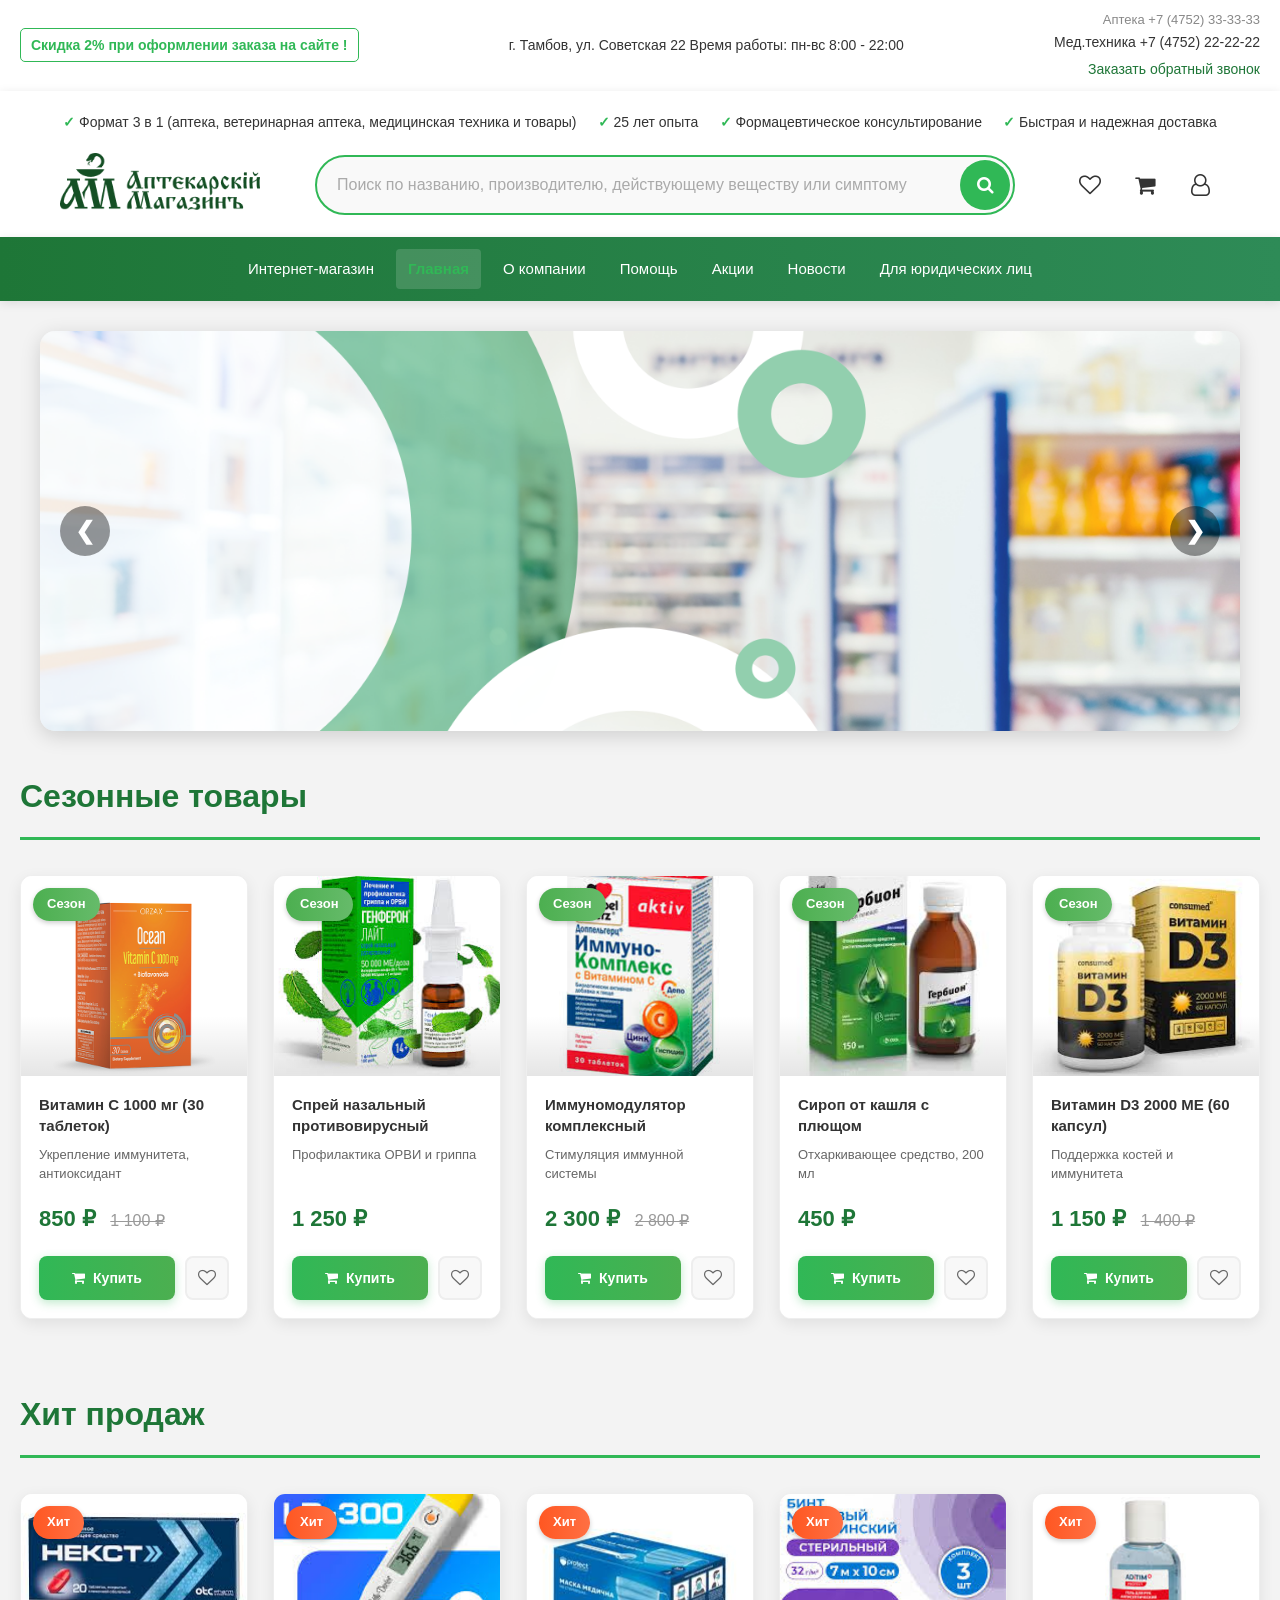
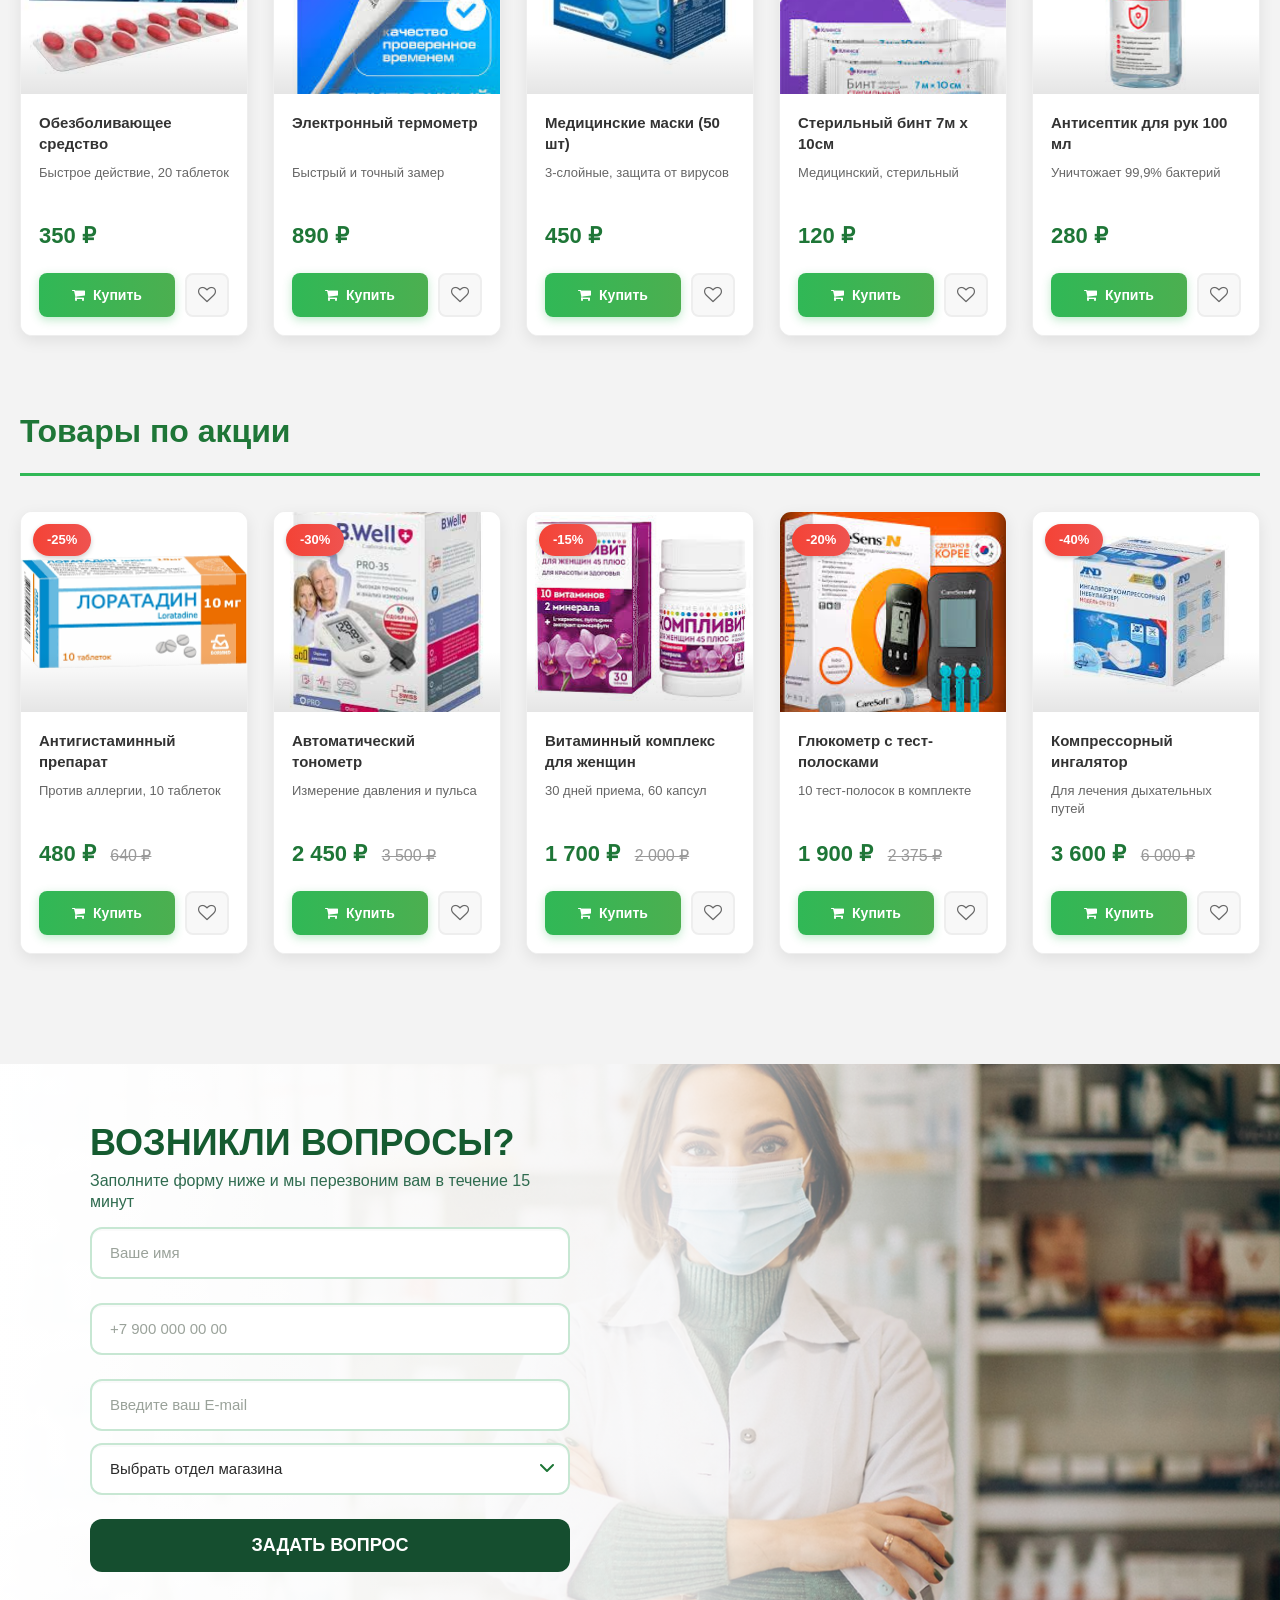
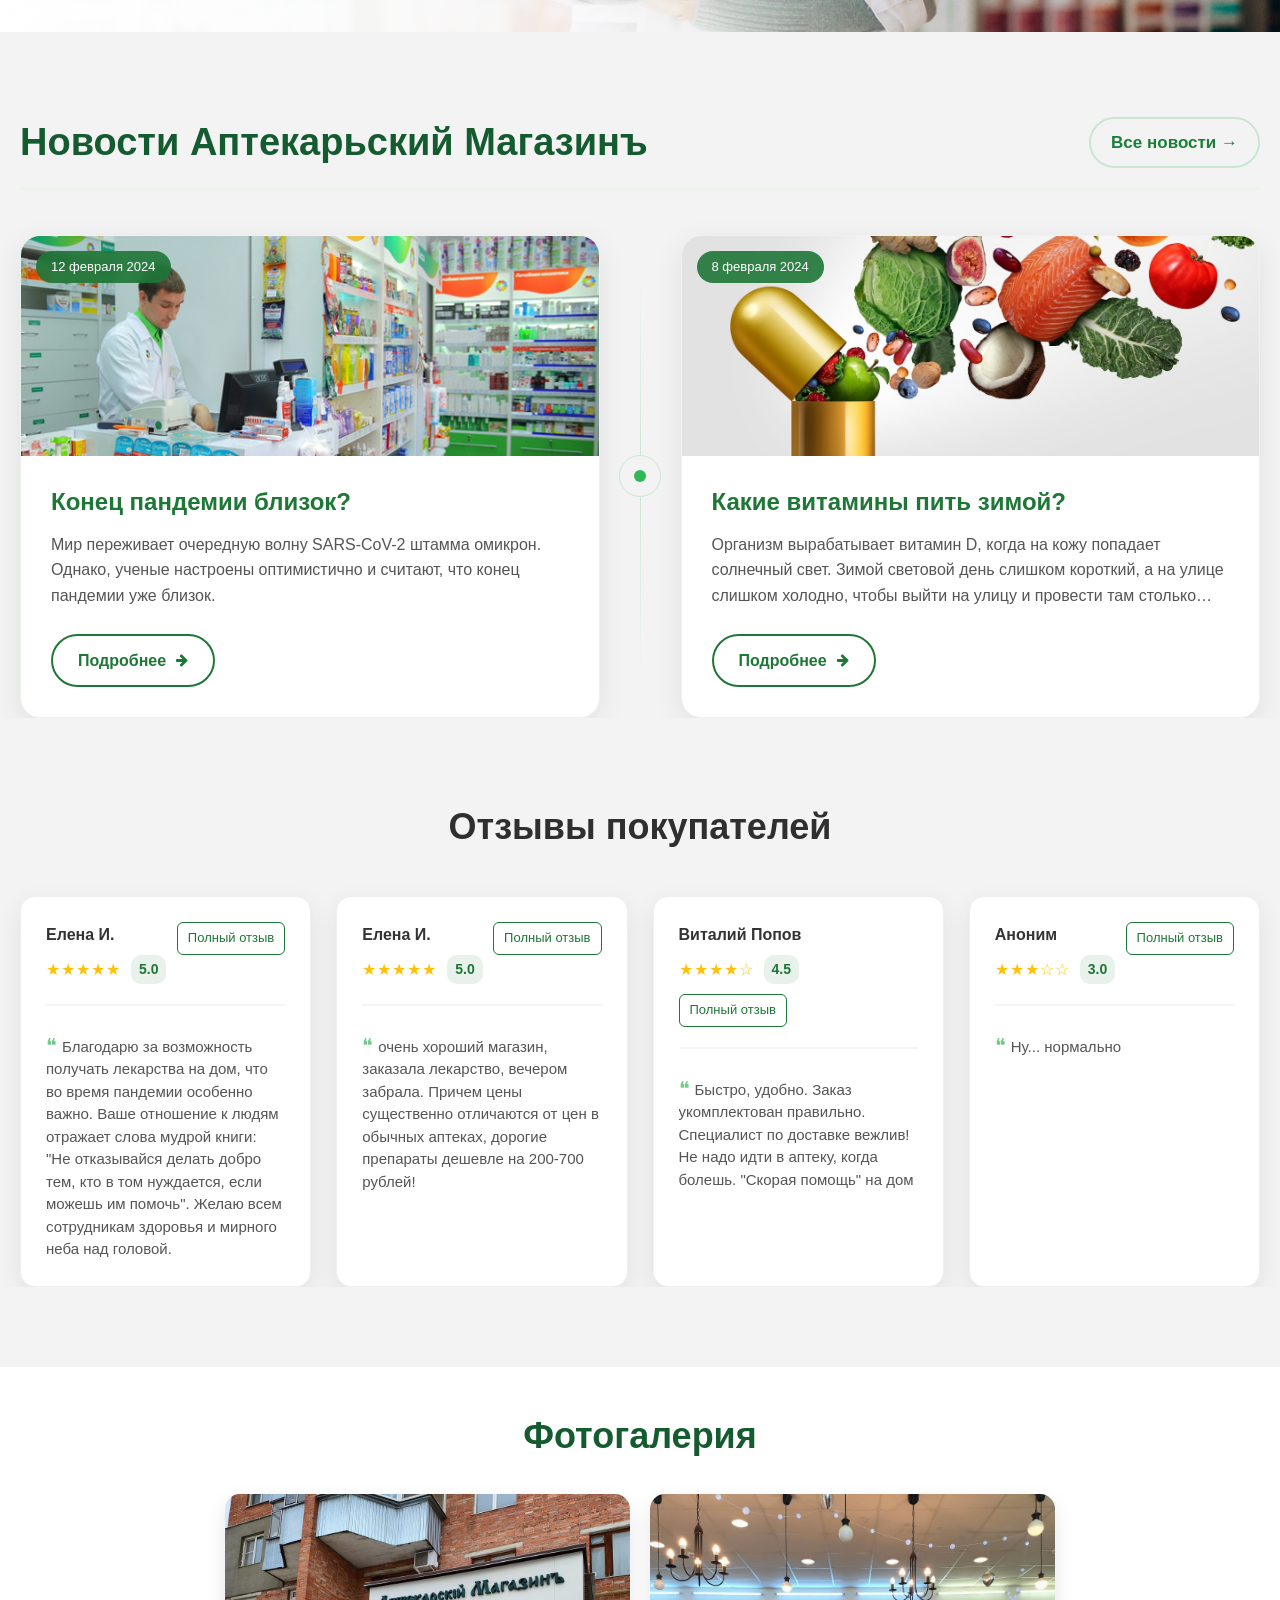
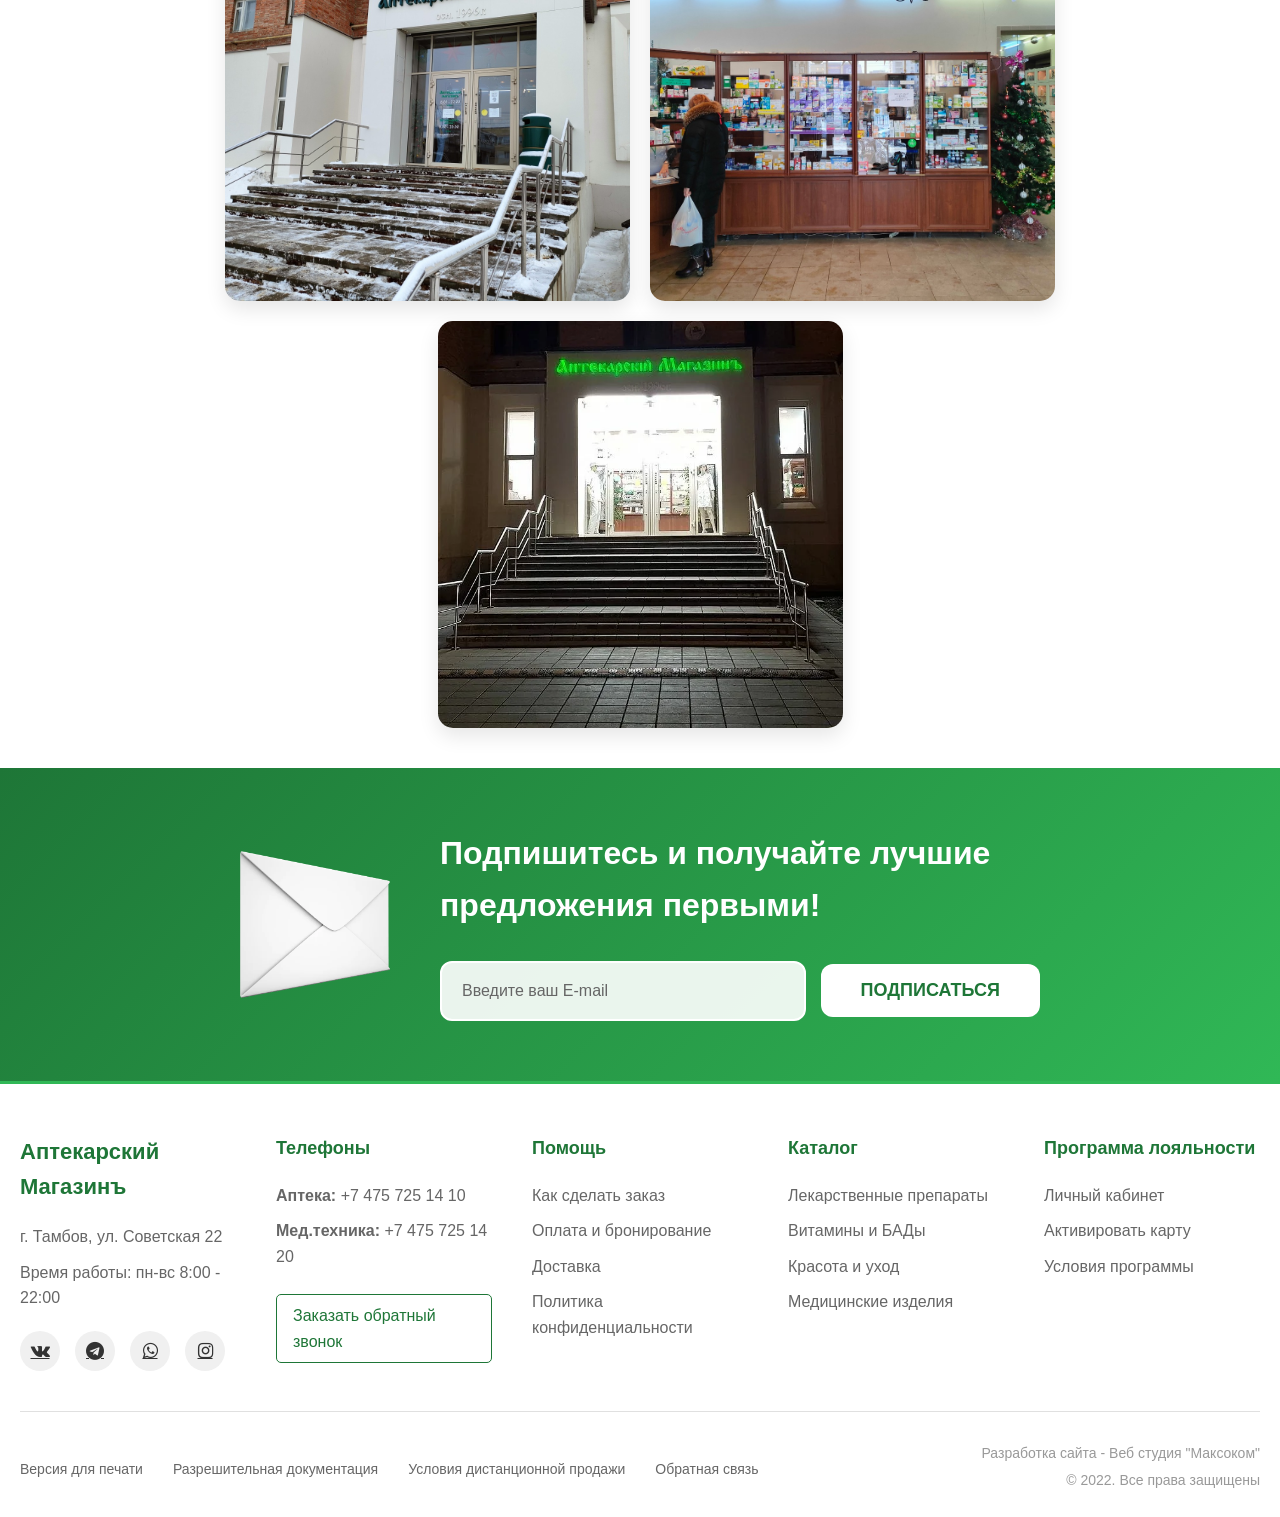
==== commit 6e125b8d: "Ավելացված են about, help, catalog, news, promotions, business էջերը" ====
--- a/index.html
+++ b/index.html
@@ -54,7 +54,6 @@
               id="search-input"
               placeholder="Поиск по названию, производителю, действующему веществу или симптому"
             />
-            <!-- Clear button will be added by JavaScript -->
             <button id="search-button"><i class="fa fa-search"></i></button>
           </div>
           <div id="search-results" class="search-results"></div>
@@ -74,24 +73,19 @@
     <div class="navigation">
       <nav>
         <ul>
+          <li><a href="catalog.html" class="nav-link">Интернет-магазин</a></li>
+          <li><a href="index.html" class="nav-link active">Главная</a></li>
+          <li><a href="about.html" class="nav-link">О компании</a></li>
+          <li><a href="help.html" class="nav-link">Помощь</a></li>
+          <li><a href="promotions.html" class="nav-link">Акции</a></li>
+          <li><a href="news.html" class="nav-link">Новости</a></li>
           <li>
-            <a href="#" class="active nav-link" data-page="products"
-              >Интернет-магазин</a
-            >
-          </li>
-          <li><a href="#" class="nav-link" data-page="home">Главная</a></li>
-          <li><a href="#" class="nav-link" data-page="about">О компании</a></li>
-          <li><a href="#" class="nav-link" data-page="help">Помощь</a></li>
-          <li><a href="#" class="nav-link" data-page="promotions">Акции</a></li>
-          <li><a href="#" class="nav-link" data-page="news">Новости</a></li>
-          <li>
-            <a href="#" class="nav-link" data-page="business"
-              >Для юридических лиц</a
-            >
+            <a href="business.html" class="nav-link">Для юридических лиц</a>
           </li>
         </ul>
       </nav>
     </div>
+
     <!-- ==== SLIDER ==== -->
     <div class="slider">
       <div class="slide active">
@@ -128,11 +122,11 @@
 
     <!-- ==== PRODUCTS SECTION ==== -->
     <section class="products-section">
-      <!-- Сезонные товары -->
+      <!-- sesons card -->
       <div class="products-category">
         <h2 class="category-title">Сезонные товары</h2>
         <div class="products-grid">
-          <!-- Товар 1 -->
+          <!-- Card 1 -->
           <div class="product-card">
             <div class="product-badge seasonal">Сезон</div>
             <div class="product-image">
@@ -156,7 +150,7 @@
             </div>
           </div>
 
-          <!-- Товар 2 -->
+          <!-- card 2 -->
           <div class="product-card">
             <div class="product-badge seasonal">Сезон</div>
             <div class="product-image">
@@ -179,7 +173,7 @@
             </div>
           </div>
 
-          <!-- Товар 3 -->
+          <!-- card 3 -->
           <div class="product-card">
             <div class="product-badge seasonal">Сезон</div>
             <div class="product-image">
@@ -203,7 +197,7 @@
             </div>
           </div>
 
-          <!-- Товар 4 -->
+          <!-- card 4 -->
           <div class="product-card">
             <div class="product-badge seasonal">Сезон</div>
             <div class="product-image">
@@ -226,7 +220,7 @@
             </div>
           </div>
 
-          <!-- Товар 5 -->
+          <!-- card 5 -->
           <div class="product-card">
             <div class="product-badge seasonal">Сезон</div>
             <div class="product-image">
@@ -256,7 +250,7 @@
       <div class="products-category">
         <h2 class="category-title">Хит продаж</h2>
         <div class="products-grid">
-          <!-- Товар 1 -->
+          <!-- card 1 -->
           <div class="product-card">
             <div class="product-badge bestseller">Хит</div>
             <div class="product-image">
@@ -279,7 +273,7 @@
             </div>
           </div>
 
-          <!-- Товар 2 -->
+          <!-- card 2 -->
           <div class="product-card">
             <div class="product-badge bestseller">Хит</div>
             <div class="product-image">
@@ -302,7 +296,7 @@
             </div>
           </div>
 
-          <!-- Товар 3 -->
+          <!-- card 3 -->
           <div class="product-card">
             <div class="product-badge bestseller">Хит</div>
             <div class="product-image">
@@ -325,7 +319,7 @@
             </div>
           </div>
 
-          <!-- Товар 4 -->
+          <!-- card 4 -->
           <div class="product-card">
             <div class="product-badge bestseller">Хит</div>
             <div class="product-image">
@@ -348,7 +342,7 @@
             </div>
           </div>
 
-          <!-- Товар 5 -->
+          <!-- card 5 -->
           <div class="product-card">
             <div class="product-badge bestseller">Хит</div>
             <div class="product-image">
@@ -373,11 +367,11 @@
         </div>
       </div>
 
-      <!-- Товары по акции -->
+      <!-- card discount -->
       <div class="products-category">
         <h2 class="category-title">Товары по акции</h2>
         <div class="products-grid">
-          <!-- Товар 1 -->
+          <!-- card 1 -->
           <div class="product-card">
             <div class="product-badge discount">-25%</div>
             <div class="product-image">
@@ -401,7 +395,7 @@
             </div>
           </div>
 
-          <!-- Товар 2 -->
+          <!-- card 2 -->
           <div class="product-card">
             <div class="product-badge discount">-30%</div>
             <div class="product-image">
@@ -425,7 +419,7 @@
             </div>
           </div>
 
-          <!-- Товар 3 -->
+          <!-- card 3 -->
           <div class="product-card">
             <div class="product-badge discount">-15%</div>
             <div class="product-image">
@@ -449,7 +443,7 @@
             </div>
           </div>
 
-          <!-- Товар 4 -->
+          <!-- card 4 -->
           <div class="product-card">
             <div class="product-badge discount">-20%</div>
             <div class="product-image">
@@ -473,7 +467,7 @@
             </div>
           </div>
 
-          <!-- Товар 5 -->
+          <!-- card 5 -->
           <div class="product-card">
             <div class="product-badge discount">-40%</div>
             <div class="product-image">
@@ -500,7 +494,7 @@
       </div>
     </section>
 
-    <!-- МОДАЛЬНЫЕ ОКНА -->
+    <!-- modals -->
     <div class="modal" id="cart-modal">
       <div class="modal-content">
         <div class="modal-header">
@@ -711,7 +705,7 @@
     <div class="news-section">
       <div class="news-header">
         <h1 class="main-title">Новости Аптекарьский Магазинъ</h1>
-        <a href="#" class="all-news-link">Все новости →</a>
+        <a href="news.html" class="all-news-link">Все новости →</a>
       </div>
 
       <div class="news-container">
@@ -771,7 +765,7 @@
     <div class="reviews">
       <h1 class="reviews-title">Отзывы покупателей</h1>
       <div class="reviews-container">
-        <!-- Отзыв 1 -->
+        <!-- comment 1 -->
         <div class="review-card">
           <div class="review-header">
             <div class="reviewer-info">
@@ -792,7 +786,7 @@
           </div>
         </div>
 
-        <!-- Отзыв 2 -->
+        <!-- comment 2 -->
         <div class="review-card">
           <div class="review-header">
             <div class="reviewer-info">
@@ -811,7 +805,7 @@
           </div>
         </div>
 
-        <!-- Отзыв 3 -->
+        <!-- comment 3 -->
         <div class="review-card">
           <div class="review-header">
             <div class="reviewer-info">
@@ -830,7 +824,7 @@
           </div>
         </div>
 
-        <!-- Отзыв 4 -->
+        <!-- comment 4 -->
         <div class="review-card">
           <div class="review-header">
             <div class="reviewer-info">
@@ -911,20 +905,20 @@
         <div class="footer-column">
           <h4>Помощь</h4>
           <ul>
-            <li><a href="#">Как сделать заказ</a></li>
-            <li><a href="#">Оплата и бронирование</a></li>
-            <li><a href="#">Доставка</a></li>
-            <li><a href="#">Политика конфиденциальности</a></li>
+            <li><a href="help.html">Как сделать заказ</a></li>
+            <li><a href="help.html">Оплата и бронирование</a></li>
+            <li><a href="help.html">Доставка</a></li>
+            <li><a href="help.html">Политика конфиденциальности</a></li>
           </ul>
         </div>
 
         <div class="footer-column">
           <h4>Каталог</h4>
           <ul>
-            <li><a href="#">Лекарственные препараты</a></li>
-            <li><a href="#">Витамины и БАДы</a></li>
-            <li><a href="#">Красота и уход</a></li>
-            <li><a href="#">Медицинские изделия</a></li>
+            <li><a href="catalog.html">Лекарственные препараты</a></li>
+            <li><a href="catalog.html">Витамины и БАДы</a></li>
+            <li><a href="catalog.html">Красота и уход</a></li>
+            <li><a href="catalog.html">Медицинские изделия</a></li>
           </ul>
         </div>
 
--- a/style.css
+++ b/style.css
@@ -199,7 +199,7 @@
 #search-clear-btn {
   display: none;
   position: absolute;
-  right: 60px; /* Moved left to not overlap with search button */
+  right: 60px;
   top: 50%;
   transform: translateY(-50%);
   background: #ddd;
@@ -741,7 +741,7 @@
   content: "\f004";
 }
 
-/* ==== МОДАЛЬНЫЕ ОКНА ==== */
+/* ==== modals ==== */
 .modal {
   display: none;
   position: fixed;
@@ -941,7 +941,7 @@
   color: white;
 }
 
-/* ==== ЭЛЕМЕНТЫ В КОРЗИНЕ И ИЗБРАННОМ ==== */
+/* ==== element ==== */
 .cart-item,
 .favorite-item {
   display: flex;
@@ -1082,7 +1082,7 @@
   margin-bottom: 0;
 }
 
-/* ==== ФОРМА ВХОДА ==== */
+/* ==== FORM SIGN ==== */
 .form-group {
   margin-bottom: 20px;
   width: 100%;
@@ -1947,7 +1947,751 @@
   transform: translateY(-50%) scale(1.1);
 }
 
-/* ==== АНИМАЦИИ ==== */
+/* ==== PAGE HERO ==== */
+.page-hero {
+  background: linear-gradient(135deg, #1e7637, #2e8b57);
+  color: white;
+  padding: 60px 20px;
+  text-align: center;
+  margin-bottom: 40px;
+}
+
+.page-hero h1 {
+  font-size: 42px;
+  margin-bottom: 15px;
+}
+
+.page-hero p {
+  font-size: 18px;
+  opacity: 0.9;
+}
+
+/* ==== ABOUT SECTION ==== */
+.about-section {
+  padding: 40px 0;
+}
+
+.about-grid {
+  display: grid;
+  grid-template-columns: 1fr 1fr;
+  gap: 50px;
+  align-items: center;
+  margin-bottom: 60px;
+}
+
+.about-content h2 {
+  color: #1e7637;
+  font-size: 32px;
+  margin-bottom: 20px;
+}
+
+.about-content p {
+  font-size: 16px;
+  line-height: 1.8;
+  color: #555;
+  margin-bottom: 20px;
+}
+
+.about-image img {
+  width: 100%;
+  border-radius: 15px;
+  box-shadow: 0 10px 30px rgba(0, 0, 0, 0.1);
+}
+
+.stats-container {
+  display: grid;
+  grid-template-columns: repeat(4, 1fr);
+  gap: 30px;
+  margin: 60px 0;
+}
+
+.stat-item {
+  text-align: center;
+  padding: 30px;
+  background: #f9f9f9;
+  border-radius: 15px;
+  transition: transform 0.3s;
+}
+
+.stat-item:hover {
+  transform: translateY(-5px);
+  box-shadow: 0 10px 25px rgba(0, 0, 0, 0.1);
+}
+
+.stat-number {
+  display: block;
+  font-size: 42px;
+  font-weight: 800;
+  color: #1e7637;
+  margin-bottom: 10px;
+}
+
+.stat-label {
+  font-size: 16px;
+  color: #666;
+}
+
+.features-grid {
+  display: grid;
+  grid-template-columns: repeat(3, 1fr);
+  gap: 30px;
+  margin-top: 40px;
+}
+
+.feature-card {
+  text-align: center;
+  padding: 30px;
+  background: white;
+  border-radius: 15px;
+  box-shadow: 0 5px 15px rgba(0, 0, 0, 0.05);
+}
+
+.feature-icon {
+  width: 80px;
+  height: 80px;
+  background: #e8f5e9;
+  border-radius: 50%;
+  display: flex;
+  align-items: center;
+  justify-content: center;
+  margin: 0 auto 20px;
+}
+
+.feature-icon i {
+  font-size: 32px;
+  color: #1e7637;
+}
+
+/* ==== HELP PAGE ==== */
+.faq-grid {
+  max-width: 800px;
+  margin: 0 auto 60px;
+}
+
+.faq-item {
+  background: white;
+  border-radius: 10px;
+  margin-bottom: 15px;
+  box-shadow: 0 2px 10px rgba(0, 0, 0, 0.05);
+  overflow: hidden;
+}
+
+.faq-question {
+  padding: 20px;
+  background: #f9f9f9;
+  display: flex;
+  justify-content: space-between;
+  align-items: center;
+  cursor: pointer;
+}
+
+.faq-question h3 {
+  color: #333;
+  font-size: 18px;
+}
+
+.faq-answer {
+  padding: 0 20px;
+  max-height: 0;
+  overflow: hidden;
+  transition: all 0.3s;
+}
+
+.faq-item.active .faq-answer {
+  padding: 20px;
+  max-height: 200;
+}
+
+.faq-item.active .fa-chevron-down {
+  transform: rotate(180deg);
+}
+
+.contact-support {
+  text-align: center;
+  padding: 60px 0;
+  background: #f9f9f9;
+  border-radius: 15px;
+}
+
+.contact-support h2 {
+  color: #1e7637;
+  margin-bottom: 15px;
+}
+
+.support-buttons {
+  display: flex;
+  justify-content: center;
+  gap: 20px;
+  margin-top: 30px;
+  flex-wrap: wrap;
+}
+
+.support-btn {
+  padding: 15px 30px;
+  border-radius: 8px;
+  text-decoration: none;
+  font-weight: 600;
+  transition: all 0.3s;
+}
+
+.support-btn:first-child {
+  background: #1e7637;
+  color: white;
+}
+
+.support-btn:last-child {
+  background: #25d366;
+  color: white;
+}
+
+.support-btn:hover {
+  transform: translateY(-2px);
+  box-shadow: 0 5px 15px rgba(0, 0, 0, 0.2);
+}
+
+/* ==== PROMOTION PAGE ==== */
+.promotions-grid {
+  display: grid;
+  grid-template-columns: repeat(auto-fit, minmax(350px, 1fr));
+  gap: 30px;
+  padding: 40px 0;
+}
+
+.promotion-card {
+  background: white;
+  border-radius: 15px;
+  overflow: hidden;
+  box-shadow: 0 5px 15px rgba(0, 0, 0, 0.08);
+  position: relative;
+  transition: transform 0.3s;
+}
+
+.promotion-card:hover {
+  transform: translateY(-5px);
+  box-shadow: 0 15px 30px rgba(0, 0, 0, 0.15);
+}
+
+.promotion-badge {
+  position: absolute;
+  top: 20px;
+  right: 20px;
+  background: #f44336;
+  color: white;
+  padding: 8px 16px;
+  border-radius: 20px;
+  font-weight: bold;
+  font-size: 18px;
+  z-index: 1;
+}
+
+.promotion-card img {
+  width: 100%;
+  height: 250px;
+  object-fit: cover;
+}
+
+.promotion-content {
+  padding: 25px;
+}
+
+.promotion-content h3 {
+  color: #333;
+  margin-bottom: 10px;
+}
+
+.promotion-date {
+  color: #999;
+  font-size: 14px;
+  margin-top: 15px;
+}
+
+/* ==== NEWS PAGE ==== */
+.all-news-grid {
+  display: grid;
+  grid-template-columns: repeat(auto-fit, minmax(300px, 1fr));
+  gap: 30px;
+  padding: 40px 0;
+}
+
+.news-card {
+  background: white;
+  border-radius: 15px;
+  overflow: hidden;
+  box-shadow: 0 5px 15px rgba(0, 0, 0, 0.08);
+  transition: transform 0.3s;
+}
+
+.news-card:hover {
+  transform: translateY(-5px);
+  box-shadow: 0 15px 30px rgba(0, 0, 0, 0.15);
+}
+
+.news-card .news-image {
+  position: relative;
+  height: 200px;
+}
+
+.news-card .news-date {
+  position: absolute;
+  bottom: 15px;
+  left: 15px;
+  background: rgba(30, 118, 55, 0.9);
+  color: white;
+  padding: 5px 15px;
+  border-radius: 20px;
+  font-size: 14px;
+}
+
+.news-card .news-content {
+  padding: 20px;
+}
+
+.news-card h3 {
+  color: #333;
+  margin-bottom: 10px;
+  font-size: 20px;
+}
+
+.news-card p {
+  color: #666;
+  line-height: 1.6;
+  margin-bottom: 15px;
+}
+
+.read-more-btn {
+  color: #1e7637;
+  text-decoration: none;
+  font-weight: 600;
+  display: inline-flex;
+  align-items: center;
+  gap: 5px;
+}
+
+.read-more-btn:hover {
+  text-decoration: underline;
+}
+
+/* ==== CATALOG PAGE ==== */
+.catalog-hero {
+  background: linear-gradient(135deg, #1e7637, #2e8b57);
+  color: white;
+  padding: 50px 20px;
+  text-align: center;
+  margin-bottom: 40px;
+}
+
+.catalog-hero h1 {
+  font-size: 42px;
+  margin-bottom: 15px;
+}
+
+.catalog-hero p {
+  font-size: 18px;
+  opacity: 0.9;
+}
+
+.catalog-container {
+  max-width: 1400px;
+  margin: 0 auto 60px;
+  padding: 0 20px;
+}
+
+.catalog-layout {
+  display: grid;
+  grid-template-columns: 280px 1fr;
+  gap: 30px;
+}
+
+/* ==== SIDEBAR ==== */
+.catalog-sidebar {
+  background: white;
+  border-radius: 15px;
+  padding: 25px;
+  box-shadow: 0 5px 15px rgba(0, 0, 0, 0.05);
+  height: fit-content;
+}
+
+.filter-section {
+  margin-bottom: 25px;
+  padding-bottom: 20px;
+  border-bottom: 1px solid #eee;
+}
+
+.filter-section:last-child {
+  border-bottom: none;
+  margin-bottom: 0;
+  padding-bottom: 0;
+}
+
+.filter-title {
+  color: #1e7637;
+  font-size: 18px;
+  margin-bottom: 15px;
+}
+
+.filter-list {
+  list-style: none;
+}
+
+.filter-list li {
+  margin-bottom: 10px;
+}
+
+.filter-link {
+  color: #666;
+  text-decoration: none;
+  transition: color 0.3s;
+  display: block;
+  padding: 5px 0;
+}
+
+.filter-link:hover,
+.filter-link.active {
+  color: #1e7637;
+  font-weight: 500;
+}
+
+.price-range {
+  margin-top: 10px;
+}
+
+.price-inputs {
+  display: flex;
+  align-items: center;
+  gap: 10px;
+  margin-bottom: 15px;
+}
+
+.price-inputs input {
+  width: 80px;
+  padding: 8px;
+  border: 1px solid #ddd;
+  border-radius: 5px;
+  text-align: center;
+}
+
+.price-apply {
+  width: 100%;
+  padding: 10px;
+  background: #1e7637;
+  color: white;
+  border: none;
+  border-radius: 5px;
+  cursor: pointer;
+  transition: background 0.3s;
+}
+
+.price-apply:hover {
+  background: #155b30;
+}
+
+.filter-checkboxes {
+  display: flex;
+  flex-direction: column;
+  gap: 10px;
+}
+
+.filter-checkboxes label {
+  display: flex;
+  align-items: center;
+  gap: 8px;
+  color: #666;
+  cursor: pointer;
+}
+
+.filter-checkboxes input[type="checkbox"] {
+  width: 16px;
+  height: 16px;
+  cursor: pointer;
+}
+
+.reset-filters {
+  width: 100%;
+  padding: 12px;
+  background: #f5f5f5;
+  color: #666;
+  border: 1px solid #ddd;
+  border-radius: 5px;
+  cursor: pointer;
+  transition: all 0.3s;
+  margin-top: 20px;
+}
+
+.reset-filters:hover {
+  background: #e0e0e0;
+  color: #333;
+}
+
+/* ==== MAIN CONTENT ==== */
+.catalog-main {
+  width: 100%;
+}
+
+.sort-bar {
+  display: flex;
+  justify-content: space-between;
+  align-items: center;
+  background: white;
+  padding: 15px 20px;
+  border-radius: 10px;
+  margin-bottom: 25px;
+  box-shadow: 0 2px 10px rgba(0, 0, 0, 0.03);
+  flex-wrap: wrap;
+  gap: 15px;
+}
+
+.sort-options {
+  display: flex;
+  align-items: center;
+  gap: 10px;
+}
+
+.sort-options select {
+  padding: 8px 15px;
+  border: 1px solid #ddd;
+  border-radius: 5px;
+  font-size: 14px;
+  cursor: pointer;
+}
+
+.products-found {
+  color: #666;
+  font-size: 14px;
+}
+
+.products-found span {
+  font-weight: bold;
+  color: #1e7637;
+}
+
+.catalog-grid {
+  display: grid;
+  grid-template-columns: repeat(3, 1fr);
+  gap: 25px;
+  margin-bottom: 40px;
+}
+
+.product-rating {
+  display: flex;
+  align-items: center;
+  gap: 8px;
+  margin: 10px 0;
+}
+
+.product-rating .stars {
+  color: #ffc107;
+  font-size: 14px;
+}
+
+.product-rating .rating-count {
+  color: #999;
+  font-size: 13px;
+}
+
+/* Pagination */
+.pagination {
+  display: flex;
+  justify-content: center;
+  gap: 10px;
+  margin-top: 40px;
+}
+
+.page-link {
+  width: 40px;
+  height: 40px;
+  display: flex;
+  align-items: center;
+  justify-content: center;
+  background: white;
+  border: 1px solid #ddd;
+  border-radius: 8px;
+  color: #666;
+  text-decoration: none;
+  transition: all 0.3s;
+}
+
+.page-link:hover,
+.page-link.active {
+  background: #1e7637;
+  border-color: #1e7637;
+  color: white;
+}
+
+.page-next {
+  width: 40px;
+  height: 40px;
+  display: flex;
+  align-items: center;
+  justify-content: center;
+  background: white;
+  border: 1px solid #ddd;
+  border-radius: 8px;
+  color: #666;
+  text-decoration: none;
+  transition: all 0.3s;
+}
+
+.page-next:hover {
+  background: #f5f5f5;
+}
+
+/* ==== BUSINESS PAGE ==== */
+.business-section {
+  padding: 60px 0;
+}
+
+.business-grid {
+  display: grid;
+  grid-template-columns: repeat(4, 1fr);
+  gap: 30px;
+  margin-bottom: 60px;
+}
+
+.business-card {
+  background: white;
+  padding: 30px;
+  border-radius: 15px;
+  text-align: center;
+  box-shadow: 0 5px 15px rgba(0, 0, 0, 0.05);
+  transition: transform 0.3s;
+}
+
+.business-card:hover {
+  transform: translateY(-5px);
+  box-shadow: 0 10px 25px rgba(0, 0, 0, 0.1);
+}
+
+.business-icon {
+  width: 80px;
+  height: 80px;
+  background: #e8f5e9;
+  border-radius: 50%;
+  display: flex;
+  align-items: center;
+  justify-content: center;
+  margin: 0 auto 20px;
+}
+
+.business-icon i {
+  font-size: 32px;
+  color: #1e7637;
+}
+
+.business-card h3 {
+  color: #333;
+  margin-bottom: 15px;
+  font-size: 20px;
+}
+
+.business-card p {
+  color: #666;
+  line-height: 1.6;
+}
+
+.business-info {
+  background: #f9f9f9;
+  padding: 40px;
+  border-radius: 15px;
+  margin-bottom: 60px;
+}
+
+.business-info h2 {
+  color: #1e7637;
+  text-align: center;
+  margin-bottom: 30px;
+  font-size: 28px;
+}
+
+.business-terms {
+  display: grid;
+  grid-template-columns: repeat(4, 1fr);
+  gap: 30px;
+}
+
+.term-item {
+  text-align: center;
+}
+
+.term-item h4 {
+  color: #333;
+  margin-bottom: 10px;
+  font-size: 18px;
+}
+
+.term-item p {
+  color: #1e7637;
+  font-weight: 600;
+  font-size: 16px;
+}
+
+.business-form-container {
+  background: white;
+  padding: 40px;
+  border-radius: 15px;
+  box-shadow: 0 5px 15px rgba(0, 0, 0, 0.05);
+  max-width: 800px;
+  margin: 0 auto;
+}
+
+.business-form-container h2 {
+  color: #1e7637;
+  text-align: center;
+  margin-bottom: 30px;
+  font-size: 28px;
+}
+
+.business-form {
+  width: 100%;
+}
+
+.form-row {
+  display: grid;
+  grid-template-columns: 1fr 1fr;
+  gap: 20px;
+  margin-bottom: 20px;
+}
+
+.business-form input,
+.business-form textarea {
+  width: 100%;
+  padding: 12px 15px;
+  border: 2px solid #e0e0e0;
+  border-radius: 8px;
+  font-size: 15px;
+  transition: border-color 0.3s;
+  box-sizing: border-box;
+}
+
+.business-form input:focus,
+.business-form textarea:focus {
+  outline: none;
+  border-color: #1e7637;
+}
+
+.business-form textarea {
+  resize: vertical;
+  margin-bottom: 20px;
+}
+
+.business-submit {
+  width: 100%;
+  padding: 15px;
+  background: linear-gradient(to right, #1e7637, #30b856);
+  color: white;
+  border: none;
+  border-radius: 8px;
+  font-size: 16px;
+  font-weight: 600;
+  cursor: pointer;
+  transition: transform 0.3s;
+}
+
+.business-submit:hover {
+  transform: translateY(-2px);
+  box-shadow: 0 5px 15px rgba(30, 118, 55, 0.3);
+}
+
+/* ==== ANIMATIONS ==== */
 @keyframes pulse {
   0% {
     transform: scale(1);
@@ -1975,7 +2719,7 @@
   }
 }
 
-/* ==== АДАПТИВНОСТЬ ==== */
+/* ==== responsive ==== */
 @media (max-width: 1200px) {
   .products-grid {
     grid-template-columns: repeat(4, 1fr);
@@ -1987,6 +2731,9 @@
 
   .search-container {
     max-width: 500px;
+  }
+  .catalog-grid {
+    grid-template-columns: repeat(2, 1fr);
   }
 }
 
@@ -2031,6 +2778,21 @@
   header .logo {
     width: 180px;
   }
+  .catalog-layout {
+    grid-template-columns: 1fr;
+  }
+
+  .catalog-sidebar {
+    position: sticky;
+    top: 20px;
+    z-index: 10;
+  }
+  .business-grid {
+    grid-template-columns: repeat(2, 1fr);
+  }
+  .business-terms {
+    grid-template-columns: repeat(2, 1fr);
+  }
 }
 
 @media (max-width: 768px) {
@@ -2095,6 +2857,44 @@
   .slide img {
     height: 300px;
   }
+  .page-hero h1 {
+    font-size: 32px;
+  }
+
+  .about-grid {
+    grid-template-columns: 1fr;
+  }
+
+  .stats-container {
+    grid-template-columns: repeat(2, 1fr);
+  }
+
+  .features-grid {
+    grid-template-columns: 1fr;
+  }
+
+  .support-buttons {
+    flex-direction: column;
+    align-items: center;
+  }
+
+  .support-btn {
+    width: 100%;
+    max-width: 300px;
+    text-align: center;
+  }
+  .catalog-hero h1 {
+    font-size: 32px;
+  }
+
+  .catalog-grid {
+    grid-template-columns: 1fr;
+  }
+
+  .sort-bar {
+    flex-direction: column;
+    align-items: flex-start;
+  }
 }
 
 @media (max-width: 576px) {
@@ -2150,6 +2950,15 @@
     height: 40px;
     font-size: 20px;
   }
+  .business-grid {
+    grid-template-columns: 1fr;
+  }
+  .business-terms {
+    grid-template-columns: 1fr;
+  }
+  .form-row {
+    grid-template-columns: 1fr;
+  }
 }
 
 @media (max-width: 480px) {
